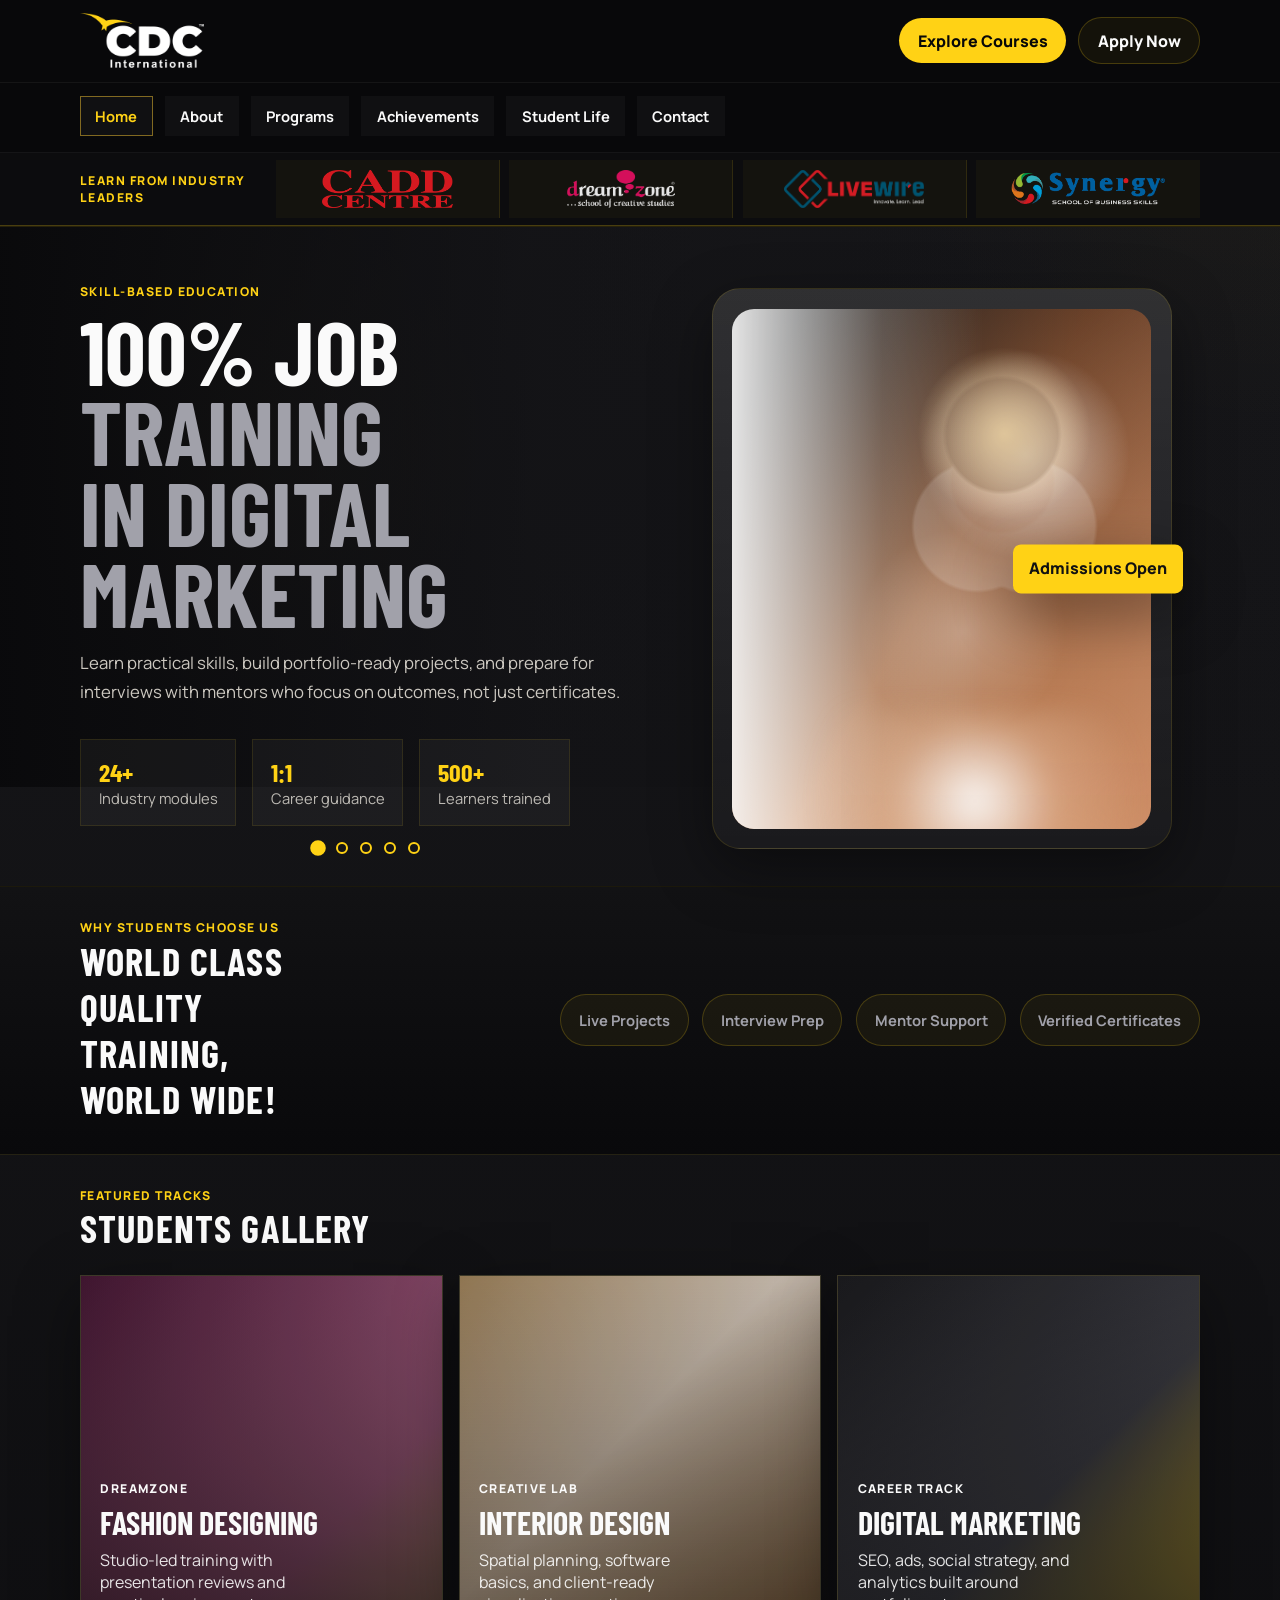
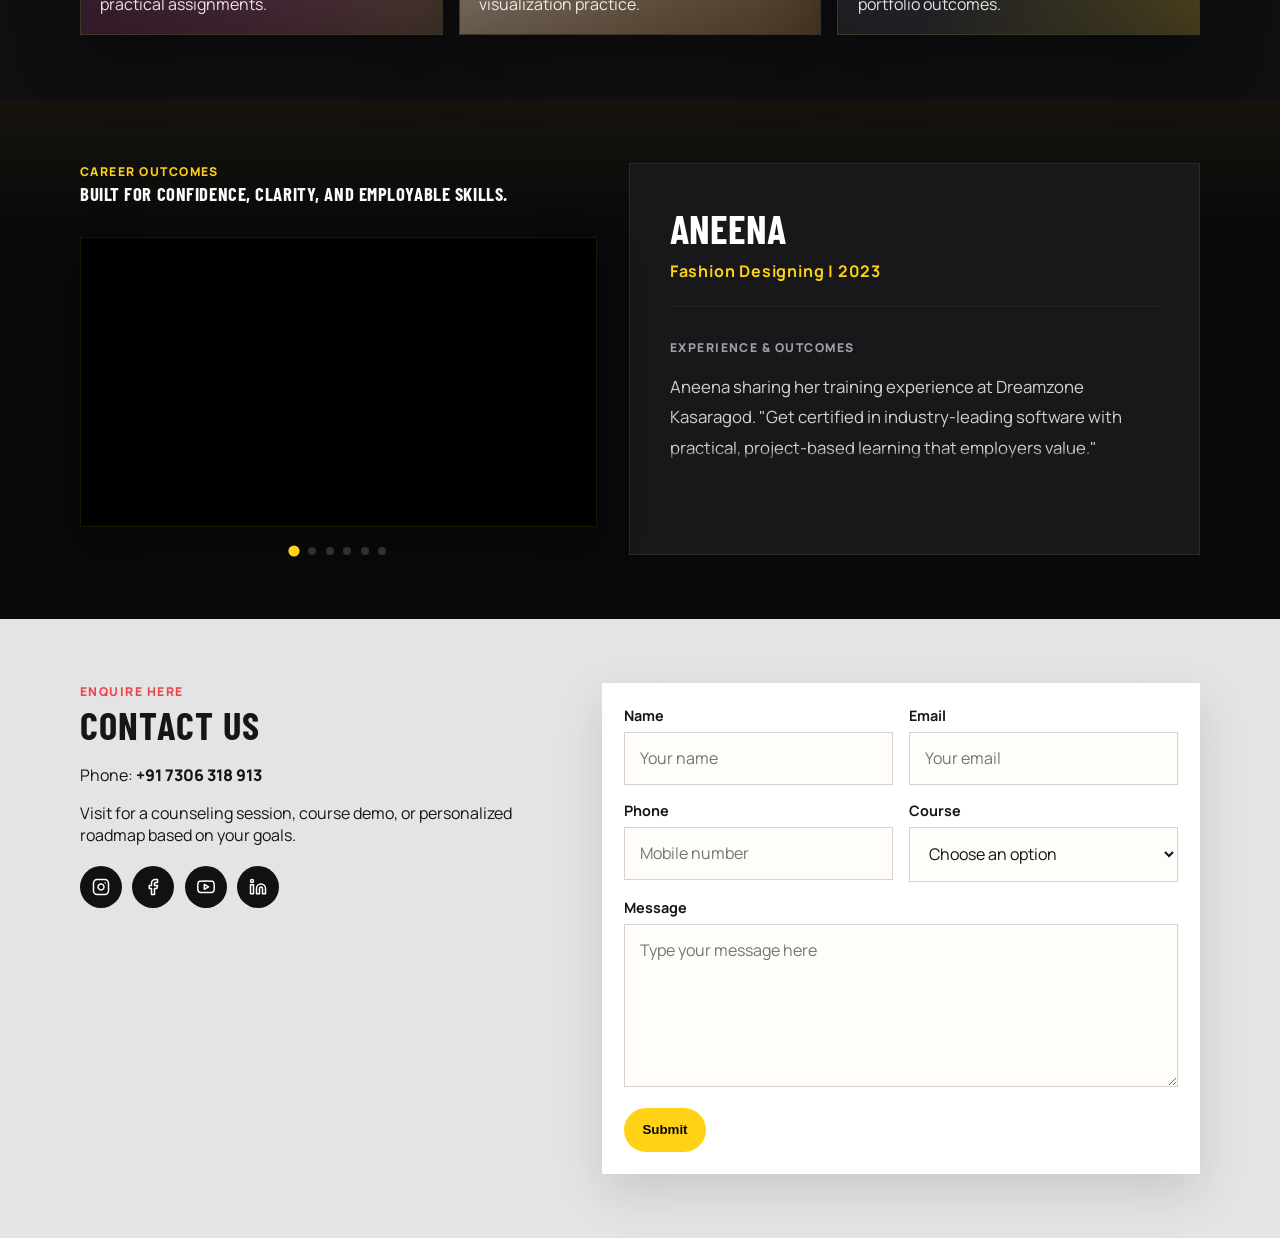
==== index.html @ 2fa08d30 "updated" ====
<!DOCTYPE html>
<html lang="en">
<head>
  <meta charset="UTF-8">
  <meta name="viewport" content="width=device-width, initial-scale=1.0">
  <title>CDC International</title>
  <meta
    name="description"
    content="A static training academy landing page inspired by the provided reference, focused on digital marketing and career-ready programs."
  >
  <link rel="preconnect" href="https://fonts.googleapis.com">
  <link rel="preconnect" href="https://fonts.gstatic.com" crossorigin>
  <link
    href="https://fonts.googleapis.com/css2?family=Archivo:wght@700;800;900&family=Barlow+Condensed:wght@500;700;800&family=Manrope:wght@400;500;700;800&display=swap"
    rel="stylesheet"
  >
  <link rel="stylesheet" href="styles.css">
  <link rel="icon" type="image/svg+xml" href="mainlogo.svg" sizes="any">
  <link rel="icon" type="image/png" href="mainlogo copy.png" sizes="32x32">
</head>
<body>
  <div class="site-shell">
    <header class="topbar">
      <div class="brand-row container">
        <div class="brand-lockup">
          <div class="brand-mark">
            <img src="mainlogo%20copy.png" alt="CDC International logo">
          </div>
        </div>
        <div class="top-actions">
          <a href="#programs">Explore Courses</a>
          <a href="#contact" class="ghost-link">Apply Now</a>
        </div>
      </div>
      <nav class="main-nav">
        <div class="container nav-links">
          <a href="#home" class="active">Home</a>
          <a href="about.html">About</a>
          <a href="#programs">Programs</a>
          <a href="#results">Achievements</a>
          <a href="#gallery">Student Life</a>
          <a href="#contact">Contact</a>
        </div>
      </nav>
      <div class="brand-ribbon">
        <div class="container brand-ribbon-inner" aria-label="Managed brand logos">
          <div class="ribbon-copy">
            <p class="section-tag">Learn from Industry Leaders</p>
          </div>
          <div class="ribbon-logos">
            <a href="https://caddcentre.cdcinternational.in/" class="ribbon-logo-card" target="_blank" rel="noopener noreferrer">
              <img src="cadd-centre-seeklogo.png" alt="CADD Centre logo">
            </a>
            <div class="ribbon-logo-card">
              <img src="Dream-Zone-LOGO-BLACK-PNG.png" alt="DreamZone logo">
            </div>
            <div class="ribbon-logo-card">
              <img src="livewireindia%20copy.png" alt="Livewire logo">
            </div>
            <div class="ribbon-logo-card">
              <img src="synergy-logo.png" alt="Synergy logo">
            </div>
          </div>
        </div>
      </div>
    </header>

    <main>
      <section class="hero" id="home">
        <div class="container hero-grid">
          <div class="hero-copy">
            <div class="hero-carousel">
              <div class="carousel-track">
                <div class="carousel-slide active" data-slide="0">
                  <p class="section-tag">Skill-Based Education</p>
                  <h2>
                    100% Job
                    <span>Training In Digital Marketing</span>
                  </h2>
                  <p class="hero-text">
                    Learn practical skills, build portfolio-ready projects, and prepare for interviews
                    with mentors who focus on outcomes, not just certificates.
                  </p>
                </div>
                <div class="carousel-slide" data-slide="1">
                  <p class="section-tag">Creative Design</p>
                  <h2>
                    Fashion & Interior
                    <span>Design Programs</span>
                  </h2>
                  <p class="hero-text">
                    Master industry-standard tools and techniques with hands-on projects that build your professional portfolio from day one.
                  </p>
                </div>
                <div class="carousel-slide" data-slide="2">
                  <p class="section-tag">Technical Skills</p>
                  <h2>
                    CAD & Animation
                    <span>Professional Training</span>
                  </h2>
                  <p class="hero-text">
                    Get certified in industry-leading software with practical, project-based learning that employers value.
                  </p>
                </div>
                <div class="carousel-slide" data-slide="3">
                  <p class="section-tag">Career Development</p>
                  <h2>
                    Interview Prep &
                    <span>Placement Support</span>
                  </h2>
                  <p class="hero-text">
                    From resume building to mock interviews, we prepare you for every step of your job search journey.
                  </p>
                </div>
                <div class="carousel-slide" data-slide="4">
                  <p class="section-tag">Industry Certification</p>
                  <h2>
                    Globally Recognized
                    <span>Professional Certificates</span>
                  </h2>
                  <p class="hero-text">
                    Earn certifications that matter to employers and advance your career with confidence.
                  </p>
                </div>
              </div>
              <ul class="hero-stats" aria-label="Key highlights">
                <li class="stat-item"><strong class="stat-number">24+</strong><span class="stat-label">Industry modules</span></li>
                <li class="stat-item"><strong class="stat-number">1:1</strong><span class="stat-label">Career guidance</span></li>
                <li class="stat-item"><strong class="stat-number">500+</strong><span class="stat-label">Learners trained</span></li>
              </ul>
              <div class="carousel-controls">
                <button class="carousel-btn prev-btn" aria-label="Previous slide">&#8249;</button>
                <button class="carousel-btn next-btn" aria-label="Next slide">&#8250;</button>
                <div class="carousel-dots"></div>
              </div>
            </div>
          </div>
          <div class="hero-visual" aria-hidden="true">
            <div class="hero-card">
              <div class="portrait-frame">
                <div class="portrait-glow"></div>
              </div>
              <div class="hero-badge">Admissions Open</div>
            </div>
          </div>
        </div>
      </section>

      <section class="trust-band">
        <div class="container trust-inner">
          <div>
            <p class="section-tag">Why students choose us</p>
            <h3>World Class Quality Training, World wide!</h3>
          </div>
          <div class="badge-row">
            <div class="mini-badge">Live Projects</div>
            <div class="mini-badge">Interview Prep</div>
            <div class="mini-badge">Mentor Support</div>
            <div class="mini-badge">Verified Certificates</div>
          </div>
        </div>
      </section>

      <section class="programs container" id="programs">
        <div id="gallery"></div>
        <div class="section-heading">
          <p class="section-tag">Featured tracks</p>
          <h3>Students Gallery</h3>
        </div>
        <div class="card-grid">
          <article class="showcase-card fashion-card">
            <div class="card-copy">
              <p class="card-label">Dreamzone</p>
              <h4>Fashion Designing</h4>
              <p>Studio-led training with presentation reviews and practical assignments.</p>
            </div>
          </article>
          <article class="showcase-card interior-card">
            <div class="card-copy">
              <p class="card-label">Creative Lab</p>
              <h4>Interior Design</h4>
              <p>Spatial planning, software basics, and client-ready visualization practice.</p>
            </div>
          </article>
          <article class="showcase-card marketing-card">
            <div class="card-copy">
              <p class="card-label">Career Track</p>
              <h4>Digital Marketing</h4>
              <p>SEO, ads, social strategy, and analytics built around portfolio outcomes.</p>
            </div>
          </article>
        </div>
      </section>

      <section class="results" id="results">
        <div class="container results-grid">
          <div>
            <p class="section-tag">Career outcomes</p>
            <h3>Built for confidence, clarity, and employable skills.</h3>
            
            <div class="video-carousel-container">
              <div class="video-track">
                <div class="video-slide active" data-v-slide="0">
                  <iframe src="https://www.youtube.com/embed/SAIEzrVRVjY" frameborder="0" allow="accelerometer; autoplay; clipboard-write; encrypted-media; gyroscope; picture-in-picture" allowfullscreen></iframe>
                </div>
                <div class="video-slide" data-v-slide="1">
                  <iframe src="https://www.youtube.com/embed/xAHsvbP6vBg" frameborder="0" allow="accelerometer; autoplay; clipboard-write; encrypted-media; gyroscope; picture-in-picture" allowfullscreen></iframe>
                </div>
                <div class="video-slide" data-v-slide="2">
                  <iframe src="https://www.youtube.com/embed/jCkmyEa96eE" frameborder="0" allow="accelerometer; autoplay; clipboard-write; encrypted-media; gyroscope; picture-in-picture" allowfullscreen></iframe>
                </div>
                <div class="video-slide" data-v-slide="3">
                  <iframe src="https://www.youtube.com/embed/U4UCo4_EvlM" frameborder="0" allow="accelerometer; autoplay; clipboard-write; encrypted-media; gyroscope; picture-in-picture" allowfullscreen></iframe>
                </div>
                <div class="video-slide" data-v-slide="4">
                  <iframe src="https://www.youtube.com/embed/cNev7hQybRs" frameborder="0" allow="accelerometer; autoplay; clipboard-write; encrypted-media; gyroscope; picture-in-picture" allowfullscreen></iframe>
                </div>
                <div class="video-slide" data-v-slide="5">
                  <iframe src="https://www.youtube.com/embed/74pYwYlzS50" frameborder="0" allow="accelerometer; autoplay; clipboard-write; encrypted-media; gyroscope; picture-in-picture" allowfullscreen></iframe>
                </div>
              </div>
              <div class="video-dots">
                <button class="v-dot active" aria-label="Slide 1"></button>
                <button class="v-dot" aria-label="Slide 2"></button>
                <button class="v-dot" aria-label="Slide 3"></button>
                <button class="v-dot" aria-label="Slide 4"></button>
                <button class="v-dot" aria-label="Slide 5"></button>
                <button class="v-dot" aria-label="Slide 6"></button>
              </div>
            </div>
          </div>
          <div class="student-profile-panel" id="profile-panel">
            <div class="profile-header">
              <h4 id="student-name">Aneena</h4>
              <p id="student-meta">Fashion Designing | 2023</p>
            </div>
            <div class="transcription-container">
              <p class="section-tag">Experience & Outcomes</p>
              <div class="transcription-scroll" id="transcription-text">
                Aneena sharing her training experience at Dreamzone Kasaragod. "Get certified in industry-leading software with practical, project-based learning that employers value."
              </div>
            </div>
          </div>
        </div>
      </section>

      <section class="contact-section" id="contact">
        <div class="container contact-grid">
          <div class="contact-copy">
            <p class="section-tag accent">Enquire Here</p>
            <h3>Contact us</h3>
            <p class="phone">Phone: <a href="tel:+917306318913">+91 7306 318 913</a></p>
            <p>
              Visit for a counseling session, course demo, or personalized roadmap based on your
              goals.
            </p>
            <div class="social-row" aria-label="Social links">
              <a href="/" aria-label="Instagram">
                <svg xmlns="http://www.w3.org/2000/svg" width="18" height="18" viewBox="0 0 24 24" fill="none" stroke="currentColor" stroke-width="2" stroke-linecap="round" stroke-linejoin="round"><rect x="2" y="2" width="20" height="20" rx="5" ry="5"></rect><path d="M16 11.37A4 4 0 1 1 12.63 8 4 4 0 0 1 16 11.37z"></path><line x1="17.5" y1="6.5" x2="17.51" y2="6.5"></line></svg>
              </a>
              <a href="/" aria-label="Facebook">
                <svg xmlns="http://www.w3.org/2000/svg" width="18" height="18" viewBox="0 0 24 24" fill="none" stroke="currentColor" stroke-width="2" stroke-linecap="round" stroke-linejoin="round"><path d="M18 2h-3a5 5 0 0 0-5 5v3H7v4h3v8h4v-8h3l1-4h-4V7a1 1 0 0 1 1-1h3z"></path></svg>
              </a>
              <a href="/" aria-label="YouTube">
                <svg xmlns="http://www.w3.org/2000/svg" width="18" height="18" viewBox="0 0 24 24" fill="none" stroke="currentColor" stroke-width="2" stroke-linecap="round" stroke-linejoin="round"><path d="M22.54 6.42a2.78 2.78 0 0 0-1.94-2C18.88 4 12 4 12 4s-6.88 0-8.6.46a2.78 2.78 0 0 0-1.94 2A29 29 0 0 0 1 11.75a29 29 0 0 0 .46 5.33A2.78 2.78 0 0 0 3.4 19c1.72.46 8.6.46 8.6.46s6.88 0 8.6-.46a2.78 2.78 0 0 0 1.94-2 29 29 0 0 0 .46-5.25 29 29 0 0 0-.46-5.33z"></path><polygon points="9.75 15.02 15.5 11.75 9.75 8.48 9.75 15.02"></polygon></svg>
              </a>
              <a href="/" aria-label="LinkedIn">
                <svg xmlns="http://www.w3.org/2000/svg" width="18" height="18" viewBox="0 0 24 24" fill="none" stroke="currentColor" stroke-width="2" stroke-linecap="round" stroke-linejoin="round"><path d="M16 8a6 6 0 0 1 6 6v7h-4v-7a2 2 0 0 0-2-2 2 2 0 0 0-2 2v7h-4v-7a6 6 0 0 1 6-6z"></path><rect x="2" y="9" width="4" height="12"></rect><circle cx="4" cy="4" r="2"></circle></svg>
              </a>
            </div>
          </div>
          <form class="contact-form">
            <div class="field-row">
              <label>
                <span>Name</span>
                <input type="text" name="name" placeholder="Your name">
              </label>
              <label>
                <span>Email</span>
                <input type="email" name="email" placeholder="Your email">
              </label>
            </div>
            <div class="field-row">
              <label>
                <span>Phone</span>
                <input type="tel" name="phone" placeholder="Mobile number">
              </label>
              <label>
                <span>Course</span>
                <select name="course">
                  <option>Choose an option</option>
                  <option>Digital Marketing</option>
                  <option>Fashion Designing</option>
                  <option>Interior Design</option>
                </select>
              </label>
            </div>
            <label>
              <span>Message</span>
              <textarea name="message" rows="6" placeholder="Type your message here"></textarea>
            </label>
            <button type="submit" class="button button-primary submit-button">Submit</button>
          </form>
        </div>
      </section>
    </main>
  </div>
  <script>
    // Hero Carousel Functionality
    (function() {
      const track = document.querySelector('.carousel-track');
      const slides = Array.from(track.querySelectorAll('.carousel-slide'));
      const dotsContainer = document.querySelector('.carousel-dots');
      const prevBtn = document.querySelector('.prev-btn');
      const nextBtn = document.querySelector('.next-btn');
      const portraitFrame = document.querySelector('.portrait-frame');
      let currentIndex = 0;
      let autoPlayInterval;

      // Color schemes for each slide
      const slideThemes = [
        // Digital Marketing - Teal/Gold
        {
          background: 'linear-gradient(120deg, rgba(22, 30, 34, 0.82) 10%, rgba(181, 117, 70, 0.28) 50%, rgba(213, 148, 110, 0.72) 100%), linear-gradient(180deg, #4d2d1e 0%, #c78659 100%)',
          badge: 'Admissions Open',
          stats: [
            { number: '24+', label: 'Industry modules' },
            { number: '1:1', label: 'Career guidance' },
            { number: '500+', label: 'Learners trained' }
          ]
        },
        // Fashion & Design - Pink/Peach
        {
          background: 'radial-gradient(circle at 40% 30%, rgba(215, 122, 166, 0.4), transparent 50%), linear-gradient(135deg, #54193d, #d77aa6 70%, #f4cb8f 100%)',
          badge: 'Creative Arts',
          stats: [
            { number: '15+', label: 'Design modules' },
            { number: '100%', label: 'Creative projects' },
            { number: '200+', label: 'Design portfolios' }
          ]
        },
        // CAD & Animation - Blue
        {
          background: 'radial-gradient(circle at 50% 40%, rgba(100, 149, 237, 0.4), transparent 50%), linear-gradient(135deg, #1e3a5f, #6495ed 50%, #b0c4de 100%)',
          badge: 'Technical Skills',
          stats: [
            { number: '30+', label: 'Software tools' },
            { number: '50+', label: 'Real projects' },
            { number: '350+', label: 'Certified pros' }
          ]
        },
        // Career Development - Gold/Orange
        {
          background: 'radial-gradient(circle at 35% 45%, rgba(255, 210, 21, 0.4), transparent 50%), linear-gradient(135deg, #2d1f0e, #ffd215 60%, #d96d4b 100%)',
          badge: 'Career Support',
          stats: [
            { number: '100%', label: 'Placement focus' },
            { number: '50+', label: 'Partner companies' },
            { number: '450+', label: 'Job placements' }
          ]
        },
        // Certification - Purple/Gold
        {
          background: 'radial-gradient(circle at 45% 35%, rgba(147, 112, 219, 0.4), transparent 50%), linear-gradient(135deg, #1a0f2e, #9370db 50%, #ffd700 100%)',
          badge: 'Get Certified',
          stats: [
            { number: '20+', label: 'Certifications' },
            { number: 'Global', label: 'Recognition' },
            { number: '600+', label: 'Certified grads' }
          ]
        }
      ];

      // Create dots
      slides.forEach((_, index) => {
        const dot = document.createElement('button');
        dot.classList.add('carousel-dot');
        dot.setAttribute('aria-label', `Go to slide ${index + 1}`);
        if (index === 0) dot.classList.add('active');
        dot.addEventListener('click', () => goToSlide(index));
        dotsContainer.appendChild(dot);
      });

      const dots = Array.from(dotsContainer.querySelectorAll('.carousel-dot'));

      function updatePortraitFrame(index) {
        const theme = slideThemes[index];
        portraitFrame.style.background = theme.background;
        document.querySelector('.hero-badge').textContent = theme.badge;
        
        // Update stats
        const statItems = document.querySelectorAll('.stat-item');
        theme.stats.forEach((stat, i) => {
          if (statItems[i]) {
            statItems[i].querySelector('.stat-number').textContent = stat.number;
            statItems[i].querySelector('.stat-label').textContent = stat.label;
          }
        });
      }

      function goToSlide(index) {
        slides[currentIndex].classList.remove('active');
        dots[currentIndex].classList.remove('active');
        
        currentIndex = index;
        
        slides[currentIndex].classList.add('active');
        dots[currentIndex].classList.add('active');
        updatePortraitFrame(currentIndex);
      }

      function nextSlide() {
        const nextIndex = (currentIndex + 1) % slides.length;
        goToSlide(nextIndex);
      }

      function prevSlide() {
        const prevIndex = (currentIndex - 1 + slides.length) % slides.length;
        goToSlide(prevIndex);
      }

      // Event listeners
      nextBtn.addEventListener('click', () => {
        nextSlide();
        resetAutoPlay();
      });

      prevBtn.addEventListener('click', () => {
        prevSlide();
        resetAutoPlay();
      });

      // Auto-play
      function startAutoPlay() {
        autoPlayInterval = setInterval(nextSlide, 5000);
      }

      function resetAutoPlay() {
        clearInterval(autoPlayInterval);
        startAutoPlay();
      }

      // Start auto-play
      startAutoPlay();

      // Pause on hover
      const carousel = document.querySelector('.hero-carousel');
      carousel.addEventListener('mouseenter', () => {
        clearInterval(autoPlayInterval);
      });

      carousel.addEventListener('mouseleave', () => {
        startAutoPlay();
      });
    })();

    // Video Carousel Functionality
    (function() {
      const container = document.querySelector('.video-carousel-container');
      const slides = Array.from(container.querySelectorAll('.video-slide'));
      const dots = Array.from(container.querySelectorAll('.v-dot'));
      const studentNameEl = document.getElementById('student-name');
      const studentMetaEl = document.getElementById('student-meta');
      const transcriptionEl = document.getElementById('transcription-text');
      const profilePanel = document.getElementById('profile-panel');
      
      let currentIndex = 0;

      const videoData = [
        {
          name: "Rukmini",
          meta: "Fashion Designing | Class of 2012",
          text: "Rukmini shares her journey at Dreamzone Kasaragod. Coming from a creative background, she found the structured mentorship and industry-relevant curriculum helped her turn passion into a career. She highlights the importance of hands-on projects in building a professional portfolio."
        },
        {
          name: "Aneena",
          meta: "Fashion Designing | Class of 2023",
          text: "In this session, Aneena dives deeper into the specific tools and techniques she mastered. She discusses how the supportive environment at Dreamzone allowed her to experiment and refine her unique design style, eventually leading to a successful entrepreneurial debut."
        },
        {
          name: "Ahammed Afeef Kamal",
          meta: "Civil Engineering | Class of 2022",
          text: "Afeef discusses his experience mastering advanced CAD tools. He explains how the practical training at CADD Centre gave him a competitive edge in the job market. His focus was on BIM and structural modeling, which prepared him for international project standards."
        },
        {
          name: "Mohammed Shafeeq",
          meta: "Interior Design | Class of 2023",
          text: "Shafeeq reflects on transition from theory to practice. He emphasizes how CADD Centre's Interior Design program bridged the gap between academic learning and industry requirements. He is now successfully working on high-end residential projects."
        },
        {
          name: "Fathimath Liyana",
          meta: "Mechanical Engineering | Class of 2023",
          text: "A comprehensive testimonial regarding the Mechanical CAD certification. Harish shares how the faculty's deep industry knowledge and the academy's focus on placement support were instrumental in his transition into a Tier-1 automotive manufacturing firm."
        },
        {
          name: "Mr. Mayoof",
          meta: "Architectural CAD | Class of 2022",
          text: "Mayoof highlights the impact of professional CAD training on his career as an architect. He discusses the efficiency gains he achieved by mastering advanced tools and the value of having an industry-recognized certification from a globally trusted network."
        }
      ];

      function goToSlide(index) {
        // Stop current video
        const currentIframe = slides[currentIndex].querySelector('iframe');
        const currentSrc = currentIframe.src;
        currentIframe.src = currentSrc;

        slides[currentIndex].classList.remove('active');
        dots[currentIndex].classList.remove('active');
        
        currentIndex = index;
        
        slides[currentIndex].classList.add('active');
        dots[currentIndex].classList.add('active');

        // Update Profile Data with a subtle fade animation
        profilePanel.style.opacity = '0';
        setTimeout(() => {
          studentNameEl.textContent = videoData[currentIndex].name;
          studentMetaEl.textContent = videoData[currentIndex].meta;
          transcriptionEl.textContent = videoData[currentIndex].text;
          profilePanel.style.opacity = '1';
          transcriptionEl.scrollTop = 0; // Reset scroll position
        }, 300);
      }

      dots.forEach((dot, index) => {
        dot.addEventListener('click', () => {
          goToSlide(index);
        });
      });
    })();
  </script>
</body>
</html>
---- styles.css ----
:root {
  --bg: #121214;
  --bg-deep: #09090b;
  --panel: #18181b;
  --panel-soft: #27272a;
  --text: #fafafa;
  --muted: #a1a1aa;
  --accent: #ffd215;
  --accent-deep: #d8ab00;
  --danger: #ef4444;
  --light-bg: #e4e4e7;
  --shadow: 0 20px 60px rgba(0, 0, 0, 0.4);
}

* {
  box-sizing: border-box;
}

html {
  scroll-behavior: smooth;
}

body {
  margin: 0;
  font-family: "Manrope", sans-serif;
  color: var(--text);
  background:
    radial-gradient(circle at top right, rgba(255, 210, 21, 0.04), transparent 14%),
    linear-gradient(180deg, #18181b 0%, #09090b 100%);
}

a {
  color: inherit;
  text-decoration: none;
}

img {
  max-width: 100%;
  display: block;
}

.container {
  width: min(1120px, calc(100% - 2rem));
  margin: 0 auto;
}

.site-shell {
  overflow-x: hidden;
}

.topbar {
  position: sticky;
  top: 0;
  z-index: 10;
  backdrop-filter: blur(18px);
  background: rgba(9, 9, 11, 0.98);
  border-bottom: 1px solid rgba(255, 210, 21, 0.12);
}

.brand-row {
  display: flex;
  align-items: center;
  justify-content: space-between;
  gap: 1.25rem;
  padding: 0.55rem 0;
}

.brand-lockup {
  display: flex;
  align-items: center;
  min-height: 64px;
}

.brand-mark {
  flex: 0 0 auto;
  width: 124px;
  min-height: 64px;
  display: grid;
  place-items: center;
  padding: 0;
  border: 0;
  background: transparent;
}

.brand-mark img {
  width: 124px;
  height: auto;
}

.eyebrow,
.section-tag,
.card-label {
  margin: 0;
  text-transform: uppercase;
  letter-spacing: 0.12em;
  font-size: 0.76rem;
  font-weight: 800;
}

.eyebrow,
.section-tag {
  color: var(--accent);
}

.section-heading h3,
.trust-inner h3,
.results h3,
.contact-copy h3 {
  margin: 0.1rem 0 0;
  font-family: "Barlow Condensed", sans-serif;
  text-transform: uppercase;
  letter-spacing: 0.03em;
}

.top-actions {
  display: flex;
  gap: 0.75rem;
  align-items: center;
  flex: 0 0 auto;
}

.top-actions a,
.button {
  border-radius: 999px;
  min-height: 44px;
  padding: 0.72rem 1.15rem;
  display: inline-flex;
  align-items: center;
  justify-content: center;
  font-weight: 800;
  transition: transform 180ms ease, background 180ms ease, color 180ms ease;
}

.top-actions a:hover,
.button:hover {
  transform: translateY(-2px);
}

.top-actions a:first-child,
.button-primary {
  background: var(--accent);
  color: #080808;
}

.ghost-link,
.button-secondary {
  border: 1px solid rgba(255, 210, 21, 0.22);
  background: rgba(255, 210, 21, 0.05);
  color: var(--text);
}

.main-nav {
  border-top: 1px solid rgba(255, 255, 255, 0.05);
}

.nav-links {
  display: flex;
  flex-wrap: wrap;
  gap: 0.75rem;
  padding: 0.85rem 0 1rem;
}

.nav-links a {
  padding: 0.55rem 0.9rem;
  font-size: 0.92rem;
  font-weight: 700;
  background: rgba(255, 255, 255, 0.03);
  border: 1px solid transparent;
}

.nav-links a.active,
.nav-links a:hover {
  border-color: rgba(242, 194, 48, 0.5);
  color: var(--accent);
}

.brand-ribbon {
  background: #0c0c0e;
  border-top: 1px solid rgba(255, 255, 255, 0.04);
  border-bottom: 1px solid rgba(255, 210, 21, 0.25);
}

.brand-ribbon-inner {
  display: grid;
  grid-template-columns: 180px 1fr;
  gap: 1rem;
  align-items: center;
  padding: 0.45rem 0;
}

.ribbon-copy .section-tag {
  color: var(--accent);
}

.ribbon-logos {
  display: grid;
  grid-template-columns: repeat(4, minmax(0, 1fr));
  gap: 0.6rem;
}

.ribbon-logo-card {
  min-height: 58px;
  padding: 0.45rem 0.8rem;
  display: grid;
  place-items: center;
  background: rgba(255, 210, 21, 0.03);
  border-right: 1px solid rgba(255, 210, 21, 0.12);
  cursor: pointer;
  transition: all 0.3s ease;
  position: relative;
  overflow: hidden;
}

.ribbon-logo-card::before {
  content: '';
  position: absolute;
  inset: 0;
  background: linear-gradient(135deg, rgba(255, 210, 21, 0.1), rgba(255, 210, 21, 0.05));
  opacity: 0;
  transition: opacity 0.3s ease;
}

.ribbon-logo-card:hover {
  background: rgba(255, 210, 21, 0.08);
  transform: translateY(-3px);
  box-shadow: 0 8px 20px rgba(255, 210, 21, 0.15);
  border-color: rgba(255, 210, 21, 0.3);
}

.ribbon-logo-card:hover::before {
  opacity: 1;
}

.ribbon-logo-card img {
  width: 100%;
  max-width: 170px;
  max-height: 38px;
  object-fit: contain;
  transition: transform 0.3s ease, filter 0.3s ease;
  filter: brightness(0.9);
  position: relative;
  z-index: 1;
}

.ribbon-logo-card:hover img {
  transform: scale(1.08);
  filter: brightness(1.1);
}

.ribbon-logo-card:last-child {
  border-right: 0;
}

.hero {
  padding: 3.5rem 0 2rem;
  position: relative;
}

.hero::before {
  content: "";
  position: absolute;
  inset: 0 0 auto;
  height: 560px;
  background:
    linear-gradient(90deg, rgba(9, 9, 11, 0.95) 0%, rgba(18, 18, 21, 0.62) 42%, rgba(18, 18, 21, 0.08) 100%),
    radial-gradient(circle at 18% 40%, rgba(255, 210, 21, 0.05), transparent 24%);
  pointer-events: none;
}

.hero-grid {
  position: relative;
  z-index: 1;
  display: grid;
  grid-template-columns: 1.05fr 0.95fr;
  align-items: center;
  gap: 2rem;
}

.hero-copy h2 {
  margin: 0.6rem 0 1rem;
  font-family: "Barlow Condensed", sans-serif;
  font-size: clamp(3.2rem, 7vw, 5.7rem);
  line-height: 0.9;
  text-transform: uppercase;
  max-width: 9ch;
}

/* Hero Carousel Styles */
.hero-carousel {
  position: relative;
  overflow: visible;
}

.carousel-track {
  position: relative;
  min-height: 320px;
  margin-bottom: 0.5rem;
}

.carousel-slide {
  position: absolute;
  top: 0;
  left: 0;
  width: 100%;
  opacity: 0;
  transform: translateX(50px);
  transition: opacity 0.6s ease, transform 0.6s ease;
  pointer-events: none;
  padding-bottom: 0.5rem;
}

.carousel-slide.active {
  opacity: 1;
  transform: translateX(0);
  pointer-events: auto;
  position: relative;
}

.hero-stats {
  list-style: none;
  padding: 0;
  margin: 0 0 1rem 0;
  display: flex;
  flex-wrap: wrap;
  gap: 1rem;
}

.hero-stats li {
  min-width: 150px;
  padding: 1rem 1.1rem;
  background: rgba(255, 255, 255, 0.04);
  border: 1px solid rgba(255, 210, 21, 0.1);
}

.hero-stats strong {
  display: block;
  font-size: 1.6rem;
  color: var(--accent);
  font-family: "Barlow Condensed", sans-serif;
}

.hero-stats span {
  color: rgba(246, 241, 232, 0.74);
  font-size: 0.92rem;
}

.carousel-controls {
  display: flex;
  align-items: center;
  gap: 1rem;
  justify-content: center;
}

.carousel-btn {
  display: none;
}

.carousel-dots {
  display: flex;
  gap: 0.75rem;
  justify-content: center;
  align-items: center;
}

.carousel-dot {
  width: 12px;
  height: 12px;
  border-radius: 50%;
  border: 2px solid var(--accent);
  background: transparent;
  cursor: pointer;
  transition: all 0.3s ease;
  padding: 0;
}

.carousel-dot.active {
  background: var(--accent);
  transform: scale(1.3);
}

.carousel-dot:hover {
  background: rgba(255, 210, 21, 0.5);
}

.hero-copy h2 span {
  display: block;
  color: var(--muted);
}

.hero-text {
  max-width: 44rem;
  color: rgba(246, 241, 232, 0.82);
  font-size: 1.05rem;
  line-height: 1.7;
}

.hero-cta {
  display: flex;
  flex-wrap: wrap;
  gap: 1rem;
  margin: 1.8rem 0;
}

.hero-visual {
  display: flex;
  justify-content: center;
}

.hero-card {
  position: relative;
  width: min(100%, 460px);
  border-radius: 28px;
  padding: 1.2rem;
  background:
    linear-gradient(180deg, rgba(255, 255, 255, 0.12), rgba(255, 255, 255, 0.03)),
    rgba(18, 18, 21, 0.62);
  border: 1px solid rgba(255, 210, 21, 0.12);
  box-shadow: var(--shadow);
}

.portrait-frame {
  min-height: 520px;
  border-radius: 22px;
  overflow: hidden;
  background:
    radial-gradient(circle at 65% 24%, rgba(255, 230, 180, 0.95), transparent 18%),
    radial-gradient(circle at 70% 28%, rgba(255, 255, 255, 0.65), transparent 22%),
    linear-gradient(120deg, rgba(22, 30, 34, 0.82) 10%, rgba(181, 117, 70, 0.28) 50%, rgba(213, 148, 110, 0.72) 100%),
    linear-gradient(180deg, #4d2d1e 0%, #c78659 100%);
  position: relative;
}

.portrait-frame::before {
  content: "";
  position: absolute;
  inset: 0;
  background:
    linear-gradient(90deg, rgba(255, 255, 255, 0.88) 0%, rgba(255, 255, 255, 0.2) 36%, transparent 60%),
    radial-gradient(circle at 55% 62%, rgba(255, 255, 255, 0.3), transparent 26%);
}

.portrait-frame::after {
  content: "";
  position: absolute;
  inset: auto 0 0 auto;
  width: 74%;
  height: 88%;
  background:
    radial-gradient(circle at 52% 14%, #4a2d23 0 13%, transparent 14%),
    radial-gradient(circle at 52% 24%, #efdfd6 0 13%, transparent 14%),
    radial-gradient(circle at 44% 34%, #ffffff 0 18%, transparent 19%),
    radial-gradient(circle at 61% 34%, #ffffff 0 18%, transparent 19%),
    linear-gradient(180deg, rgba(255, 255, 255, 0) 0%, rgba(57, 36, 28, 0.08) 100%);
  opacity: 0.16;
}

.portrait-glow {
  position: absolute;
  inset: auto -8% -12% 8%;
  height: 180px;
  background: radial-gradient(circle, rgba(255, 255, 255, 0.95), rgba(244, 211, 184, 0.3), transparent 72%);
  filter: blur(12px);
}

.hero-badge {
  position: absolute;
  right: -0.8rem;
  top: 50%;
  transform: translateY(-50%);
  padding: 0.85rem 1rem;
  background: var(--accent);
  color: #111;
  font-weight: 800;
  border-radius: 0.5rem;
  box-shadow: var(--shadow);
}

.about-page {
  background: #000000;
}

.about-hero {
  position: relative;
  min-height: 720px;
  min-height: 80vh;
  display: flex;
  align-items: center;
  overflow: hidden;
  background: #000000;
}

.about-hero-content {
  position: relative;
  z-index: 2;
}

.about-hero-copy {
  max-width: 55%;
  padding: 4rem 0;
}

.about-bird {
  width: 200px;
  height: auto;
  margin-bottom: 3rem;
  filter: drop-shadow(0 6px 14px rgba(255, 210, 21, 0.18));
}

.about-hero-copy blockquote {
  margin: 0;
  font-family: "Archivo", sans-serif;
  font-size: clamp(3.2rem, 5vw, 5rem);
  font-weight: 800;
  line-height: 1.1;
  letter-spacing: -0.02em;
  color: #ffffff;
}

.about-hero-visual {
  position: absolute;
  top: 0;
  right: 0;
  bottom: 0;
  width: 55%;
  z-index: 1;
}

.about-portrait {
  position: absolute;
  right: -18%;
  bottom: 0;
  height: 120%;
  width: auto;
  max-width: none !important;
  object-fit: contain;
}

.director-note {
  padding: 1rem 0 3.5rem;
}

.director-note-inner {
  display: flex;
  justify-content: center;
}

.note-copy {
  max-width: 760px;
  color: rgba(246, 243, 232, 0.76);
  font-size: 0.96rem;
  line-height: 1.85;
}

.note-copy p {
  margin: 0 0 1.2rem;
}

.note-signoff {
  margin-top: 2rem;
  color: #ffffff;
}

.note-signoff span {
  color: rgba(246, 243, 232, 0.72);
}

.testimonial-strip {
  padding: 1.5rem 0 3.5rem;
  background: #f3f1ee;
  color: #131313;
}

.testimonial-heading {
  margin-bottom: 1rem;
}

.testimonial-cards {
  display: grid;
  grid-template-columns: repeat(4, minmax(0, 1fr));
  gap: 1rem;
}

.testimonial-card {
  min-height: 150px;
  padding: 1rem;
  background:
    linear-gradient(180deg, rgba(24, 24, 27, 0.04), rgba(24, 24, 27, 0.01)),
    #ffffff;
  border: 1px solid rgba(24, 24, 27, 0.08);
  display: flex;
  flex-direction: column;
  justify-content: flex-end;
  box-shadow: 0 18px 32px rgba(9, 9, 11, 0.08);
}

.testimonial-brand {
  margin-bottom: 0.6rem;
  color: #c0392b;
  font-size: 0.72rem;
  font-weight: 800;
  letter-spacing: 0.14em;
  text-transform: uppercase;
}

.testimonial-card h3 {
  margin: 0;
  font-family: "Barlow Condensed", sans-serif;
  font-size: 1.55rem;
  line-height: 1;
  text-transform: uppercase;
  color: #18181b;
}

.trust-band {
  padding: 2rem 0;
  background:
    linear-gradient(180deg, #121214 0%, #09090b 100%);
  border-top: 1px solid rgba(255, 210, 21, 0.08);
  border-bottom: 1px solid rgba(255, 210, 21, 0.08);
}

.trust-inner {
  display: flex;
  justify-content: space-between;
  gap: 1.5rem;
  align-items: center;
}

.trust-inner h3 {
  font-size: clamp(2rem, 3vw, 3rem);
  max-width: 14ch;
}

.badge-row {
  display: flex;
  flex-wrap: wrap;
  gap: 0.85rem;
  justify-content: flex-end;
}

.mini-badge {
  padding: 0.95rem 1.1rem;
  border-radius: 999px;
  border: 1px solid rgba(255, 210, 21, 0.2);
  color: var(--muted);
  background: rgba(255, 210, 21, 0.05);
  font-size: 0.92rem;
  font-weight: 700;
}

.logo-strip {
  padding: 1.8rem 0 2.5rem;
  text-align: center;
}

.strip-title {
  color: rgba(246, 241, 232, 0.74);
  margin: 0.6rem auto 1.4rem;
  max-width: 48rem;
}

.logo-grid {
  display: grid;
  grid-template-columns: repeat(5, minmax(0, 1fr));
  gap: 0.9rem;
}

.managed-brands {
  grid-template-columns: repeat(4, minmax(0, 1fr));
}

.logo-card {
  min-height: 110px;
  padding: 1.25rem;
  display: grid;
  place-items: center;
  background: #f5f0e9;
  box-shadow: var(--shadow);
}

.logo-card img {
  width: 100%;
  max-width: 180px;
  max-height: 58px;
  object-fit: contain;
}

.programs {
  padding: 2rem 0 4rem;
}

.section-heading {
  margin-bottom: 1.5rem;
}

.section-heading h3 {
  font-size: clamp(2rem, 3vw, 3rem);
}

.card-grid {
  display: grid;
  grid-template-columns: repeat(3, minmax(0, 1fr));
  gap: 1rem;
}

.showcase-card {
  min-height: 360px;
  position: relative;
  overflow: hidden;
  border: 1px solid rgba(255, 210, 21, 0.1);
  background: var(--panel-soft);
  box-shadow: var(--shadow);
}

.showcase-card::before {
  content: "";
  position: absolute;
  inset: 0;
  opacity: 0.92;
}

.fashion-card::before {
  background:
    linear-gradient(180deg, rgba(18, 8, 14, 0.28), rgba(18, 8, 14, 0.8)),
    linear-gradient(135deg, #54193d, #d77aa6 70%, #f4cb8f 100%);
}

.interior-card::before {
  background:
    linear-gradient(180deg, rgba(42, 27, 10, 0.18), rgba(42, 27, 10, 0.65)),
    linear-gradient(135deg, #b19266, #f0e4d7 45%, #82684d 100%);
}

.marketing-card::before {
  background:
    linear-gradient(180deg, rgba(24, 24, 27, 0.22), rgba(24, 24, 27, 0.82)),
    linear-gradient(135deg, #18181b, #3f3f46 60%, var(--accent) 100%);
}

.card-copy {
  position: absolute;
  inset: auto 1.2rem 1.2rem 1.2rem;
  z-index: 1;
}

.card-copy h4 {
  margin: 0.35rem 0 0.5rem;
  font-family: "Barlow Condensed", sans-serif;
  text-transform: uppercase;
  font-size: 2rem;
}

.card-copy p:last-child {
  margin: 0;
  color: rgba(255, 255, 255, 0.88);
  max-width: 22ch;
}

.results {
  padding: 4rem 0;
  background:
    linear-gradient(180deg, rgba(255, 210, 21, 0.05), transparent 26%),
    #09090b;
}

.results-grid {
  display: grid;
  grid-template-columns: 0.95fr 1.05fr;
  gap: 2rem;
}

.student-profile-panel {
  background: var(--panel);
  border: 1px solid rgba(255, 210, 21, 0.1);
  padding: 2.5rem;
  height: 100%;
  display: flex;
  flex-direction: column;
  transition: all 0.4s ease;
}

.profile-header {
  margin-bottom: 2rem;
  border-bottom: 1px solid rgba(255, 255, 255, 0.05);
  padding-bottom: 1.5rem;
}

.profile-header h4 {
  font-family: "Barlow Condensed", sans-serif;
  font-size: 2.5rem;
  text-transform: uppercase;
  margin: 0 0 0.5rem;
  color: #fff;
}

.profile-header p {
  color: var(--accent);
  font-weight: 700;
  margin: 0;
  letter-spacing: 0.05em;
}

.transcription-container .section-tag {
  color: var(--muted);
  margin-bottom: 1rem;
}

.transcription-scroll {
  max-height: 240px;
  overflow-y: auto;
  color: rgba(255, 255, 255, 0.8);
  line-height: 1.8;
  font-size: 1.05rem;
  mask-image: linear-gradient(to bottom, black 85%, transparent 100%);
  padding-right: 1.5rem;
}

.transcription-scroll::-webkit-scrollbar {
  width: 4px;
}

.transcription-scroll::-webkit-scrollbar-track {
  background: rgba(255, 255, 255, 0.02);
}

.transcription-scroll::-webkit-scrollbar-thumb {
  background: var(--accent);
}

.result-panel p {
  margin: 0;
  color: rgba(246, 241, 232, 0.76);
  line-height: 1.65;
}

/* Video Carousel */
.video-carousel-container {
  margin-top: 2rem;
  position: relative;
}

.video-track {
  position: relative;
  aspect-ratio: 16 / 9;
  background: #000;
  border: 1px solid rgba(255, 210, 21, 0.1);
  box-shadow: 0 20px 40px rgba(0,0,0,0.4);
  overflow: hidden;
}

.video-slide {
  position: absolute;
  inset: 0;
  opacity: 0;
  visibility: hidden;
  transition: opacity 0.5s ease, visibility 0.5s ease;
}

.video-slide.active {
  opacity: 1;
  visibility: visible;
  z-index: 1;
}

.video-slide iframe {
  width: 100%;
  height: 100%;
}

.video-dots {
  display: flex;
  justify-content: center;
  gap: 0.6rem;
  margin-top: 1.25rem;
}

.v-dot {
  width: 8px;
  height: 8px;
  border-radius: 50%;
  background: rgba(255, 255, 255, 0.2);
  border: none;
  padding: 0;
  cursor: pointer;
  transition: all 0.3s ease;
}

.v-dot.active {
  background: var(--accent);
  transform: scale(1.4);
}

@media (max-width: 920px) {
  .video-carousel-container {
    margin-bottom: 2rem;
  }
}

.contact-section {
  background: var(--light-bg);
  color: #161616;
  padding: 4rem 0;
}

.contact-grid {
  display: grid;
  grid-template-columns: 0.9fr 1.1fr;
  gap: 2rem;
  align-items: start;
}

.accent {
  color: var(--danger);
}

.contact-copy h3 {
  font-size: clamp(2rem, 3vw, 3rem);
}

.phone a {
  font-weight: 800;
}

.social-row {
  display: flex;
  gap: 0.65rem;
  margin-top: 1.25rem;
}

.social-row a {
  width: 42px;
  height: 42px;
  display: grid;
  place-items: center;
  border-radius: 999px;
  background: #111;
  color: #fff;
  font-size: 0.85rem;
  font-weight: 800;
}

.contact-form {
  background: #ffffff;
  padding: 1.4rem;
  box-shadow: 0 18px 45px rgba(0, 0, 0, 0.12);
}

.field-row {
  display: grid;
  grid-template-columns: repeat(2, minmax(0, 1fr));
  gap: 1rem;
}

.contact-form label {
  display: block;
  margin-bottom: 1rem;
}

.contact-form span {
  display: block;
  margin-bottom: 0.45rem;
  font-size: 0.9rem;
  font-weight: 700;
}

.contact-form input,
.contact-form select,
.contact-form textarea {
  width: 100%;
  border: 1px solid #d9d2ca;
  padding: 0.9rem 0.95rem;
  font: inherit;
  background: #fffdf9;
  color: #131313;
}

.contact-form input:focus,
.contact-form select:focus,
.contact-form textarea:focus {
  outline: 2px solid rgba(242, 194, 48, 0.35);
  border-color: var(--accent);
}

.submit-button {
  border: 0;
  cursor: pointer;
}

@media (max-width: 920px) {
  .hero-grid,
  .results-grid,
  .contact-grid,
  .card-grid,
  .about-hero-grid,
  .testimonial-cards {
    grid-template-columns: 1fr;
  }

  .trust-inner,
  .brand-row,
  .brand-ribbon-inner {
    flex-direction: column;
    align-items: flex-start;
  }

  .brand-lockup,
  .brand-mark {
    min-height: auto;
  }

  .brand-mark {
    width: 100px;
  }

  .brand-mark img {
    width: 100px;
  }

  .brand-ribbon-inner {
    display: flex;
  }

  .logo-grid {
    grid-template-columns: repeat(2, minmax(0, 1fr));
  }

  .managed-brands {
    grid-template-columns: repeat(2, minmax(0, 1fr));
  }

  .ribbon-logos {
    grid-template-columns: repeat(2, minmax(0, 1fr));
    width: 100%;
  }

  .portrait-frame {
    min-height: 420px;
  }

  .about-hero {
    min-height: auto;
    padding: 0;
  }

  .about-hero-content {
    padding-bottom: 280px;
    padding-top: 4rem;
  }

  .about-hero-copy {
    max-width: 80%;
  }

  .about-hero-visual {
    width: 60%;
    top: auto;
    bottom: 0;
    height: 480px;
  }

  /* Mobile Carousel Improvements */
  .carousel-track {
    min-height: 320px;
  }

  .hero-stats {
    gap: 0.75rem;
  }

  .hero-stats li {
    min-width: 120px;
    padding: 0.85rem 0.9rem;
  }

  .hero-stats strong {
    font-size: 1.4rem;
  }

  /* Tablet Navigation */
  .nav-links {
    gap: 0.5rem;
  }

  .nav-links a {
    padding: 0.5rem 0.75rem;
    font-size: 0.85rem;
  }

  /* Tablet Trust Band */
  .trust-inner h3 {
    font-size: clamp(1.8rem, 4vw, 2.5rem);
  }

  .badge-row {
    justify-content: flex-start;
  }

  /* Tablet Testimonials */
  .testimonial-cards {
    grid-template-columns: repeat(2, minmax(0, 1fr));
  }

  /* Tablet Contact */
  .contact-grid {
    gap: 1.5rem;
  }
}

@media (max-width: 640px) {
  .container {
    width: 100%;
    margin-left: 0;
    margin-right: 0;
    padding-left: 1.5rem !important;
    padding-right: 1.5rem !important;
  }

  /* Mobile Header */
  .brand-row {
    padding: 0.6rem 0;
    gap: 0.75rem;
  }

  .brand-mark {
    width: 110px;
  }

  .brand-mark img {
    width: 110px;
  }

  .top-actions {
    gap: 0.5rem;
    margin-left: auto;
  }

  /* Hide top actions on mobile */
  .top-actions {
    display: none;
  }

  /* Premium Pill Navigation */
  .nav-links {
    flex-wrap: nowrap;
    overflow-x: auto;
    overflow-y: hidden;
    gap: 0.6rem;
    padding: 0.8rem 0 1rem;
    justify-content: flex-start;
    -webkit-overflow-scrolling: touch;
    scrollbar-width: none;
    margin: 0;
    padding-left: 0;
    padding-right: 0;
  }

  .nav-links::-webkit-scrollbar {
    display: none;
  }

  .nav-links a {
    padding: 0.5rem 1rem;
    font-size: 0.85rem;
    flex: 0 0 auto;
    white-space: nowrap;
    background: rgba(255, 255, 255, 0.05);
    border-radius: 999px;
    border: 1px solid rgba(255, 255, 255, 0.08);
    transition: all 0.2s ease;
  }

  .nav-links a.active, 
  .nav-links a:hover {
    background: var(--accent);
    color: #080808;
    border-color: var(--accent);
  }

  /* Mobile Brand Ribbon */
  .brand-ribbon {
    padding: 0.6rem 0;
  }

  .ribbon-copy {
    margin-bottom: 0.5rem;
  }

  .ribbon-logos {
    grid-template-columns: repeat(2, minmax(0, 1fr));
    gap: 0.5rem;
  }

  .ribbon-logo-card {
    min-height: 50px;
    padding: 0.4rem 0.6rem;
    border-radius: 8px;
    background: rgba(255, 255, 255, 0.02);
  }

  .ribbon-logo-card img {
    max-height: 32px;
  }

  /* Mobile Hero */
  .hero {
    padding-top: 2.5rem;
    padding-bottom: 2rem;
  }

  .hero-grid {
    gap: 1.5rem;
  }

  .hero-copy h2 {
    max-width: 100%;
    font-size: clamp(2.2rem, 9vw, 2.8rem);
    margin: 0.5rem 0 0.85rem;
    line-height: 1.05;
  }

  .hero-text {
    font-size: 1rem;
    line-height: 1.6;
    margin-bottom: 1.5rem;
    color: rgba(246, 241, 232, 0.88);
  }

  .section-tag {
    font-size: 0.75rem;
    letter-spacing: 0.1em;
  }

  /* Mobile Carousel */
  .hero-carousel {
    min-height: auto;
  }

  .carousel-track {
    min-height: 300px;
    margin-bottom: 0.85rem;
  }

  .carousel-slide {
    padding-bottom: 1.25rem;
  }

  .hero-stats {
    gap: 0.75rem;
    margin: 0 0 1.25rem 0;
  }

  .hero-stats li {
    min-width: 100%;
    padding: 1.1rem;
    flex: 1 1 calc(50% - 0.75rem);
    border-radius: 12px;
    background: rgba(255, 255, 255, 0.04);
    border-color: rgba(255, 210, 21, 0.15);
  }

  .hero-stats strong {
    font-size: 1.4rem;
    margin-bottom: 0.2rem;
  }

  .hero-stats span {
    font-size: 0.85rem;
  }

  .carousel-dots {
    gap: 0.6rem;
  }

  .carousel-dot {
    width: 10px;
    height: 10px;
  }

  /* Mobile Hero Visual */
  .hero-visual {
    order: -1;
  }

  .hero-card {
    width: 100%;
    max-width: 340px;
    padding: 0.85rem;
    border-radius: 20px;
  }

  .portrait-frame {
    min-height: 320px;
    border-radius: 16px;
  }

  .hero-badge {
    right: 1.25rem;
    top: auto;
    bottom: 1.25rem;
    transform: none;
    padding: 0.65rem 0.95rem;
    font-size: 0.9rem;
    border-radius: 8px;
  }

  /* Mobile Trust Band */
  .trust-band {
    padding: 2.5rem 0;
  }

  .trust-inner h3 {
    font-size: clamp(1.8rem, 7vw, 2.4rem);
    margin-bottom: 1.25rem;
    line-height: 1.1;
  }

  .badge-row {
    gap: 0.6rem;
    flex-wrap: nowrap;
    overflow-x: auto;
    padding-bottom: 0.5rem;
    -webkit-overflow-scrolling: touch;
    scrollbar-width: none;
    margin: 0;
    padding-left: 0;
    padding-right: 0;
  }

  .badge-row::-webkit-scrollbar {
    display: none;
  }

  .mini-badge {
    padding: 0.65rem 0.9rem;
    font-size: 0.85rem;
    flex: 0 0 auto;
    white-space: nowrap;
    border-radius: 999px;
  }

  /* Mobile Programs */
  .programs {
    padding: 3rem 0;
  }

  .section-heading h3 {
    font-size: clamp(2rem, 7vw, 2.6rem);
  }

  .card-grid {
    gap: 1.25rem;
  }

  .showcase-card {
    min-height: 300px;
    border-radius: 16px;
  }

  .card-copy h4 {
    font-size: 1.8rem;
  }

  /* Mobile Results */
  .results {
    padding: 4rem 0;
  }

  .results h3 {
    font-size: clamp(1.8rem, 7vw, 2.4rem);
    margin-bottom: 1.5rem;
    line-height: 1.1;
  }

  .result-panels {
    gap: 1rem;
  }

  .result-panel {
    padding: 1.25rem;
    border-radius: 12px;
  }

  .result-panel strong {
    font-size: 1.05rem;
  }

  .result-panel p {
    font-size: 0.95rem;
  }

  /* Mobile Contact */
  .contact-section {
    padding: 4rem 0;
  }

  .contact-copy h3 {
    font-size: clamp(2.2rem, 8vw, 2.8rem);
  }

  .contact-copy p {
    font-size: 0.95rem;
    line-height: 1.6;
  }

  .phone {
    font-size: 1rem;
  }

  .social-row {
    gap: 0.6rem;
    margin-top: 1.5rem;
  }

  .social-row a {
    width: 44px;
    height: 44px;
    font-size: 0.85rem;
  }

  .contact-form {
    padding: 1.5rem;
    border-radius: 16px;
    box-shadow: 0 20px 45px rgba(0, 0, 0, 0.08);
  }

  .contact-form label {
    margin-bottom: 1.25rem;
  }

  .contact-form span {
    font-size: 0.9rem;
    color: #444;
  }

  .contact-form input,
  .contact-form select,
  .contact-form textarea {
    padding: 0.9rem;
    font-size: 0.95rem;
    border-radius: 8px;
    border: 1px solid #e0d8cd;
    background: #fdfaf5;
    transition: all 0.2s ease;
  }
  
  .contact-form input:focus,
  .contact-form select:focus,
  .contact-form textarea:focus {
    outline: none;
    box-shadow: 0 0 0 3px rgba(255, 210, 21, 0.2);
    border-color: var(--accent);
  }

  .submit-button {
    width: 100%;
    padding: 1rem;
    border-radius: 8px;
    font-size: 1.05rem;
    margin-top: 0.5rem;
  }

  .about-hero {
    padding: 0;
  }

  .about-hero-content {
    padding-bottom: 300px;
    padding-top: 2.5rem;
  }

  .about-hero-copy {
    max-width: 100%;
  }

  .about-hero-copy blockquote {
    font-size: clamp(2.2rem, 8vw, 3rem);
  }

  .about-hero-visual {
    width: 100%;
    top: auto;
    bottom: 0;
    height: 420px;
  }

  .director-note {
    padding: 1rem 0 2.5rem;
  }

  .note-copy {
    font-size: 0.95rem;
    line-height: 1.75;
  }

  .testimonial-strip {
    padding: 2.5rem 0 3rem;
  }

  .testimonial-cards {
    grid-template-columns: 1fr;
    gap: 1rem;
  }

  .testimonial-card {
    min-height: 120px;
    padding: 1.25rem;
    border-radius: 12px;
  }

  .testimonial-card h3 {
    font-size: 1.4rem;
  }

  .field-row {
    grid-template-columns: 1fr;
    gap: 0;
  }

  .logo-grid {
    grid-template-columns: repeat(2, minmax(0, 1fr));
  }

  .managed-brands {
    grid-template-columns: repeat(2, minmax(0, 1fr));
  }

  .ribbon-logos {
    grid-template-columns: repeat(2, minmax(0, 1fr));
  }
}

@media (max-width: 480px) {
  .hero {
    padding-top: 2rem;
  }

  .hero-copy h2 {
    font-size: clamp(2rem, 10vw, 2.4rem);
  }

  .hero-text {
    font-size: 0.9rem;
  }

  .carousel-track {
    min-height: 280px;
  }

  .hero-stats li {
    flex: 1 1 calc(50% - 0.5rem);
  }

  .portrait-frame {
    min-height: 280px;
  }
}
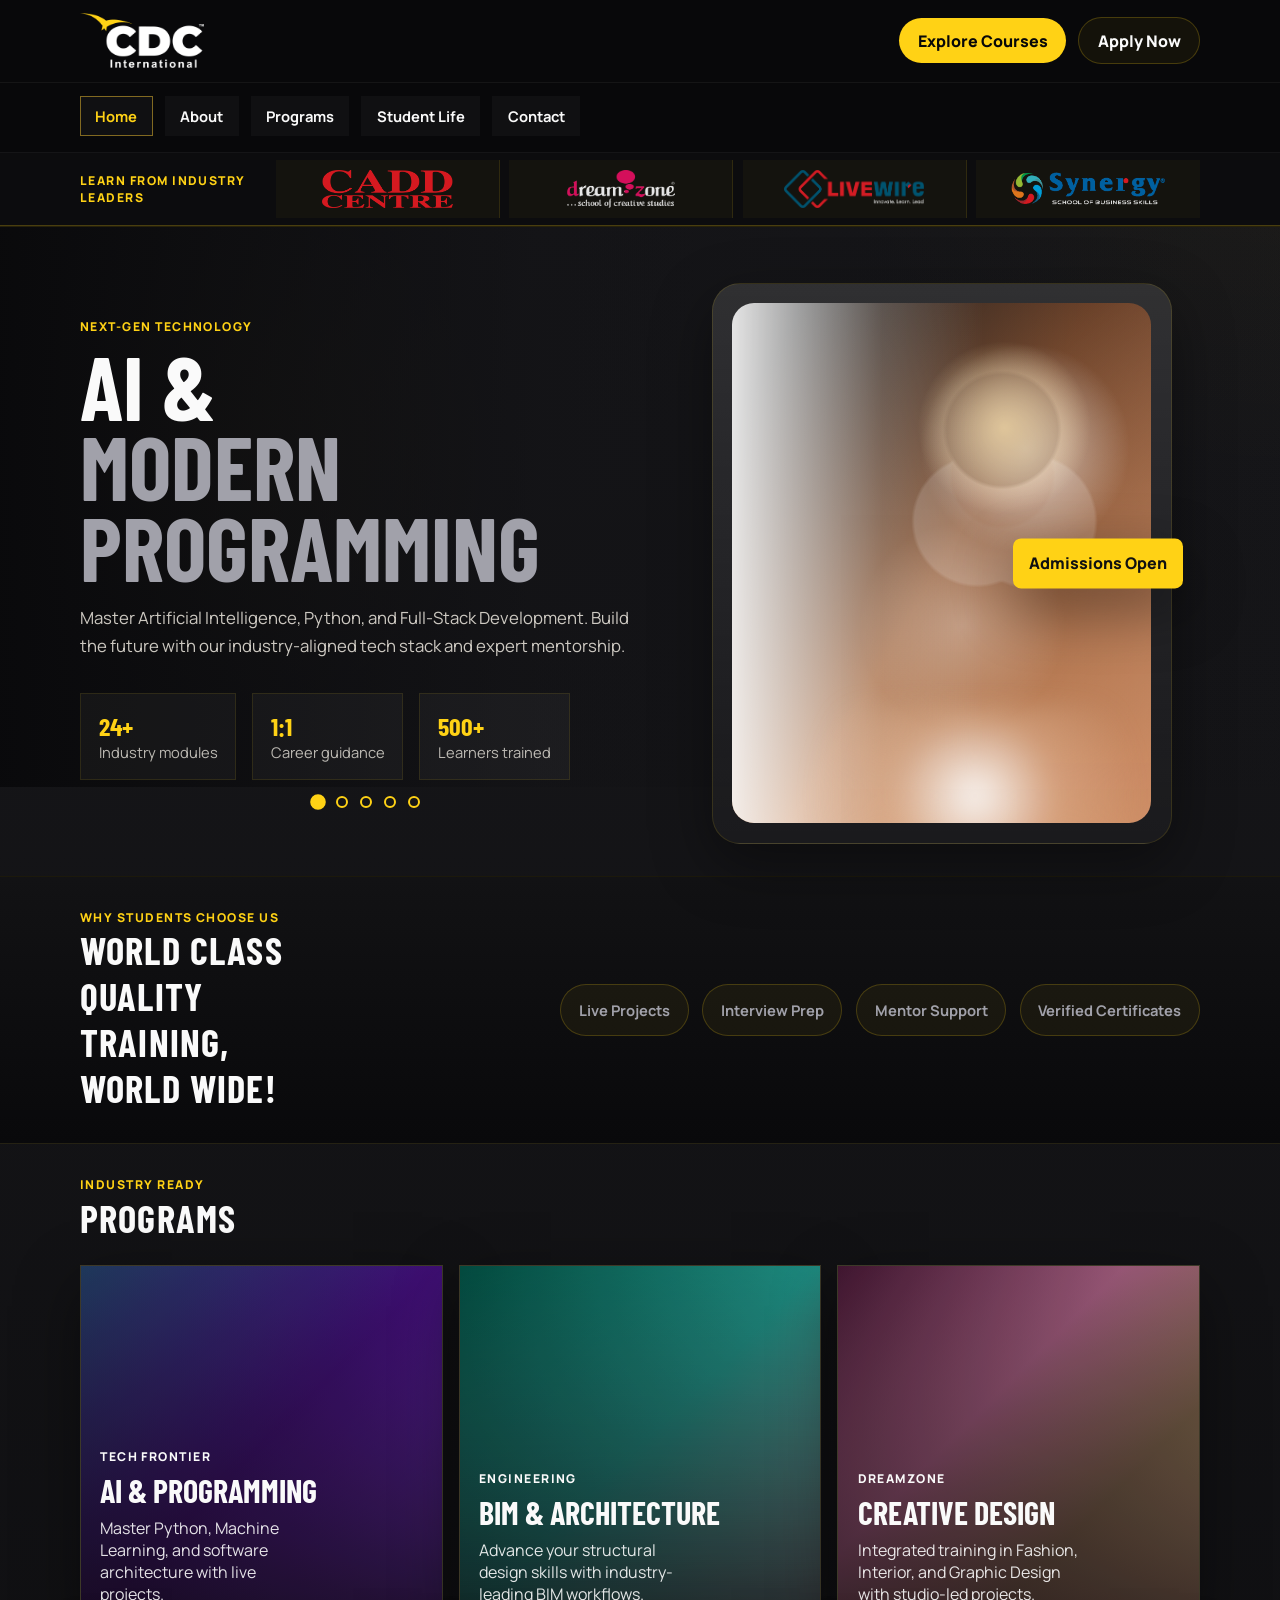
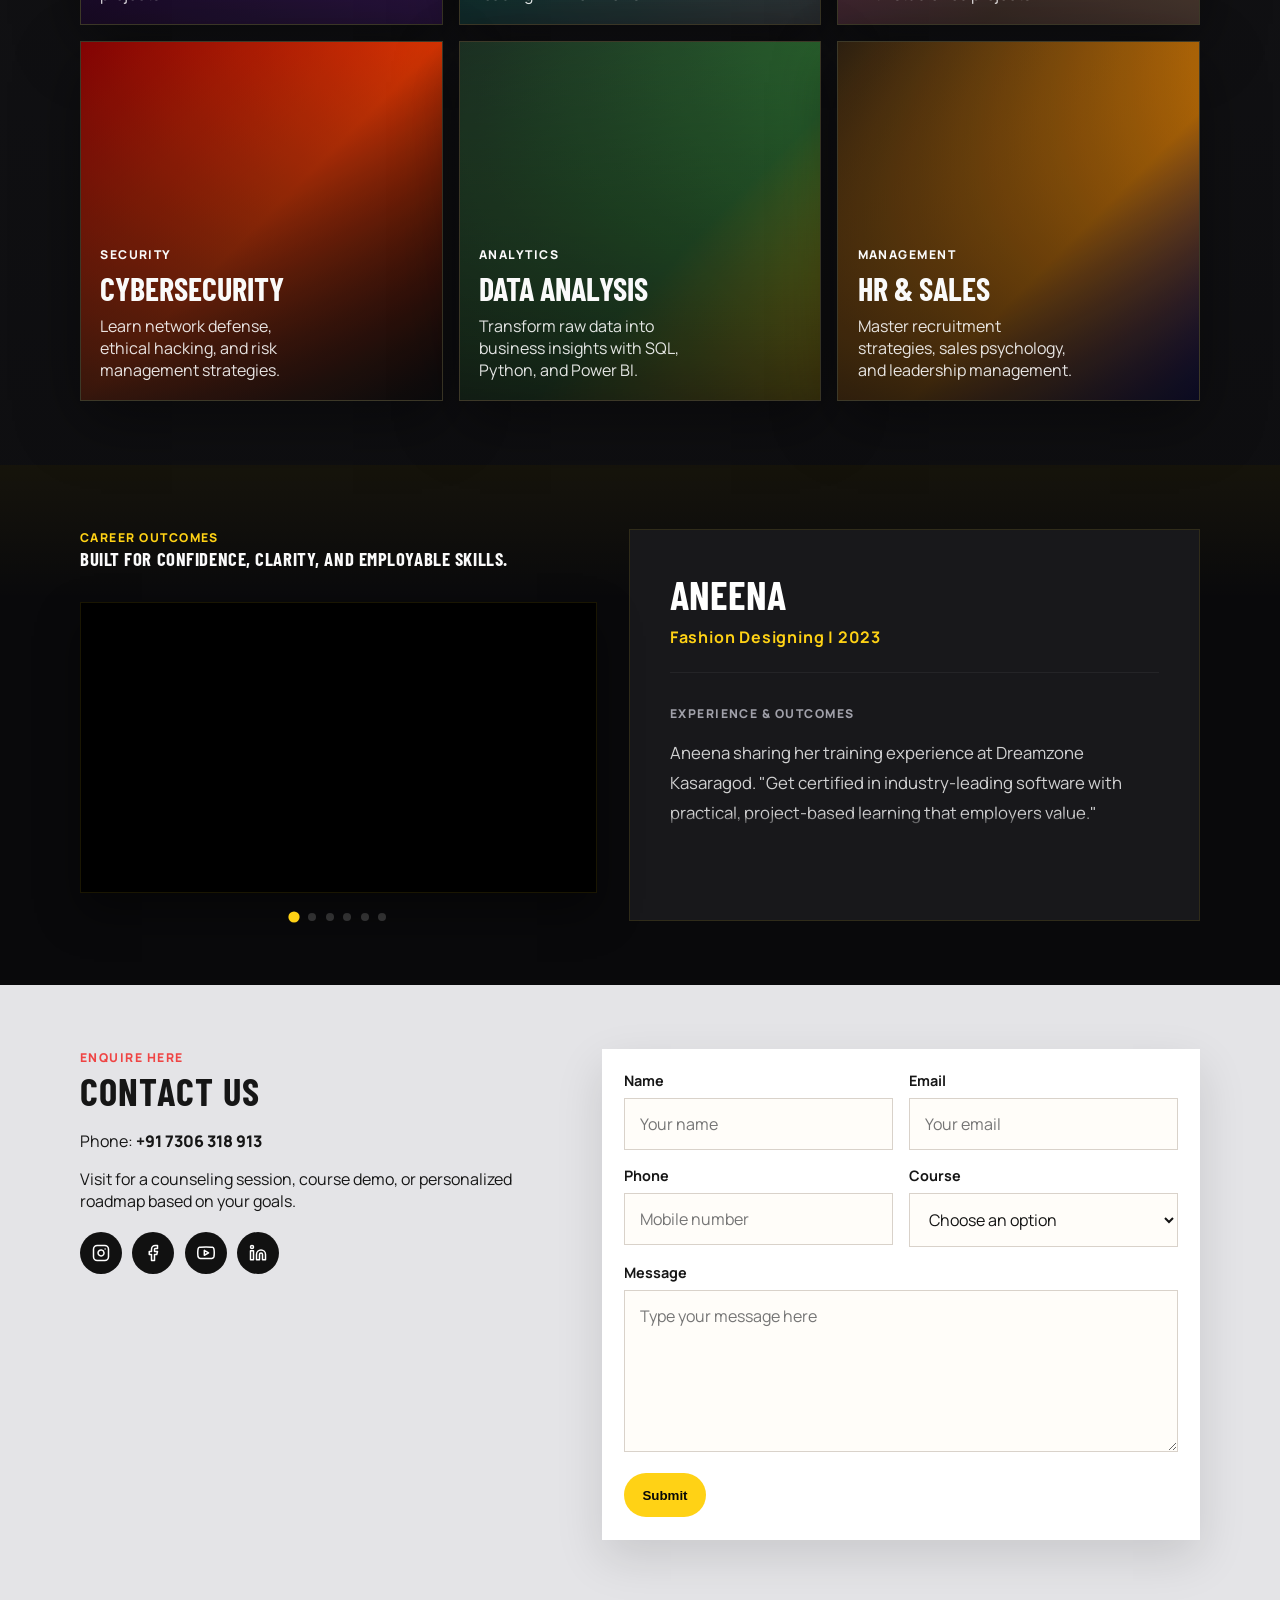
==== commit d66a41fe: "updated" ====
--- a/index.html
+++ b/index.html
@@ -37,8 +37,7 @@
           <a href="#home" class="active">Home</a>
           <a href="about.html">About</a>
           <a href="#programs">Programs</a>
-          <a href="#results">Achievements</a>
-          <a href="#gallery">Student Life</a>
+          <a href="#results">Student Life</a>
           <a href="#contact">Contact</a>
         </div>
       </nav>
@@ -72,54 +71,53 @@
             <div class="hero-carousel">
               <div class="carousel-track">
                 <div class="carousel-slide active" data-slide="0">
-                  <p class="section-tag">Skill-Based Education</p>
+                  <p class="section-tag">Next-Gen Technology</p>
                   <h2>
-                    100% Job
-                    <span>Training In Digital Marketing</span>
+                    AI &
+                    <span>Modern Programming</span>
                   </h2>
                   <p class="hero-text">
-                    Learn practical skills, build portfolio-ready projects, and prepare for interviews
-                    with mentors who focus on outcomes, not just certificates.
+                    Master Artificial Intelligence, Python, and Full-Stack Development. Build the future with our industry-aligned tech stack and expert mentorship.
                   </p>
                 </div>
                 <div class="carousel-slide" data-slide="1">
-                  <p class="section-tag">Creative Design</p>
+                  <p class="section-tag">Engineering Excellence</p>
                   <h2>
-                    Fashion & Interior
-                    <span>Design Programs</span>
+                    BIM &
+                    <span>Architectural Design</span>
                   </h2>
                   <p class="hero-text">
-                    Master industry-standard tools and techniques with hands-on projects that build your professional portfolio from day one.
+                    Transform your engineering career with Building Information Modeling (BIM) and advanced architectural visualization techniques used by global firms.
                   </p>
                 </div>
                 <div class="carousel-slide" data-slide="2">
-                  <p class="section-tag">Technical Skills</p>
+                  <p class="section-tag">Creative Arts</p>
                   <h2>
-                    CAD & Animation
-                    <span>Professional Training</span>
+                    Fashion, Interior
+                    <span>& Graphic Design</span>
                   </h2>
                   <p class="hero-text">
-                    Get certified in industry-leading software with practical, project-based learning that employers value.
+                    Master the world of design. From spatial planning and textiles to digital branding, our integrated creative programs prepare you for the global design industry.
                   </p>
                 </div>
                 <div class="carousel-slide" data-slide="3">
-                  <p class="section-tag">Career Development</p>
+                  <p class="section-tag">Data & Finance</p>
                   <h2>
-                    Interview Prep &
-                    <span>Placement Support</span>
+                    Accounting, 
+                    <span>Data Analysis</span>
                   </h2>
                   <p class="hero-text">
-                    From resume building to mock interviews, we prepare you for every step of your job search journey.
+                    Drive business decisions with data. Master Power BI, Tableau, and advanced Accounting principles to become a high-value professional.
                   </p>
                 </div>
                 <div class="carousel-slide" data-slide="4">
-                  <p class="section-tag">Industry Certification</p>
+                  <p class="section-tag">Management & Growth</p>
                   <h2>
-                    Globally Recognized
-                    <span>Professional Certificates</span>
+                    HR, Sales
+                    <span>& Digital Marketing</span>
                   </h2>
                   <p class="hero-text">
-                    Earn certifications that matter to employers and advance your career with confidence.
+                    Master the art of growth. Learn strategic HR management, high-impact sales techniques, and data-driven digital marketing strategies.
                   </p>
                 </div>
               </div>
@@ -164,29 +162,50 @@
       <section class="programs container" id="programs">
         <div id="gallery"></div>
         <div class="section-heading">
-          <p class="section-tag">Featured tracks</p>
-          <h3>Students Gallery</h3>
+          <p class="section-tag">Industry Ready</p>
+          <h3>Programs</h3>
         </div>
         <div class="card-grid">
-          <article class="showcase-card fashion-card">
+          <article class="showcase-card ai-card">
             <div class="card-copy">
-              <p class="card-label">Dreamzone</p>
-              <h4>Fashion Designing</h4>
-              <p>Studio-led training with presentation reviews and practical assignments.</p>
+              <p class="card-label">Tech Frontier</p>
+              <h4>AI & Programming</h4>
+              <p>Master Python, Machine Learning, and software architecture with live projects.</p>
             </div>
           </article>
-          <article class="showcase-card interior-card">
+          <article class="showcase-card bim-card">
             <div class="card-copy">
-              <p class="card-label">Creative Lab</p>
-              <h4>Interior Design</h4>
-              <p>Spatial planning, software basics, and client-ready visualization practice.</p>
+              <p class="card-label">Engineering</p>
+              <h4>BIM & Architecture</h4>
+              <p>Advance your structural design skills with industry-leading BIM workflows.</p>
             </div>
           </article>
-          <article class="showcase-card marketing-card">
+          <article class="showcase-card dreamzone-card">
             <div class="card-copy">
-              <p class="card-label">Career Track</p>
-              <h4>Digital Marketing</h4>
-              <p>SEO, ads, social strategy, and analytics built around portfolio outcomes.</p>
+              <p class="card-label">DreamZone</p>
+              <h4>Creative Design</h4>
+              <p>Integrated training in Fashion, Interior, and Graphic Design with studio-led projects.</p>
+            </div>
+          </article>
+          <article class="showcase-card cyber-card">
+            <div class="card-copy">
+              <p class="card-label">Security</p>
+              <h4>Cybersecurity</h4>
+              <p>Learn network defense, ethical hacking, and risk management strategies.</p>
+            </div>
+          </article>
+          <article class="showcase-card data-card">
+            <div class="card-copy">
+              <p class="card-label">Analytics</p>
+              <h4>Data Analysis</h4>
+              <p>Transform raw data into business insights with SQL, Python, and Power BI.</p>
+            </div>
+          </article>
+          <article class="showcase-card hr-card">
+            <div class="card-copy">
+              <p class="card-label">Management</p>
+              <h4>HR & Sales</h4>
+              <p>Master recruitment strategies, sales psychology, and leadership management.</p>
             </div>
           </article>
         </div>
@@ -289,9 +308,19 @@
                 <span>Course</span>
                 <select name="course">
                   <option>Choose an option</option>
+                  <option>BIM</option>
+                  <option>Architectural Design</option>
+                  <option>Interior Design</option>
+                  <option>Fashion Design</option>
+                  <option>Graphic Design</option>
+                  <option>Programming</option>
+                  <option>Web Development</option>
+                  <option>AI</option>
+                  <option>Cybersecurity</option>
+                  <option>Data Analysis</option>
+                  <option>Accounting</option>
                   <option>Digital Marketing</option>
-                  <option>Fashion Designing</option>
-                  <option>Interior Design</option>
+                  <option>HR and Sales management</option>
                 </select>
               </label>
             </div>
@@ -319,54 +348,54 @@
 
       // Color schemes for each slide
       const slideThemes = [
-        // Digital Marketing - Teal/Gold
-        {
-          background: 'linear-gradient(120deg, rgba(22, 30, 34, 0.82) 10%, rgba(181, 117, 70, 0.28) 50%, rgba(213, 148, 110, 0.72) 100%), linear-gradient(180deg, #4d2d1e 0%, #c78659 100%)',
-          badge: 'Admissions Open',
+        // AI & Programming - Blue/Purple
+        {
+          background: 'linear-gradient(135deg, #1e3a5f 0%, #4b0082 50%, #8a2be2 100%)',
+          badge: 'Future Tech',
           stats: [
-            { number: '24+', label: 'Industry modules' },
-            { number: '1:1', label: 'Career guidance' },
-            { number: '500+', label: 'Learners trained' }
+            { number: '12+', label: 'Coding languages' },
+            { number: 'AI', label: 'Powered labs' },
+            { number: '24/7', label: 'Cloud access' }
           ]
         },
-        // Fashion & Design - Pink/Peach
-        {
-          background: 'radial-gradient(circle at 40% 30%, rgba(215, 122, 166, 0.4), transparent 50%), linear-gradient(135deg, #54193d, #d77aa6 70%, #f4cb8f 100%)',
-          badge: 'Creative Arts',
+        // BIM & Architecture - Teal/Grey
+        {
+          background: 'linear-gradient(135deg, #004d40 0%, #26a69a 50%, #b0bec5 100%)',
+          badge: 'Engineering',
           stats: [
-            { number: '15+', label: 'Design modules' },
-            { number: '100%', label: 'Creative projects' },
-            { number: '200+', label: 'Design portfolios' }
+            { number: '5+', label: 'BIM softwares' },
+            { number: 'ISO', label: 'Certified' },
+            { number: 'Global', label: 'Standards' }
           ]
         },
-        // CAD & Animation - Blue
-        {
-          background: 'radial-gradient(circle at 50% 40%, rgba(100, 149, 237, 0.4), transparent 50%), linear-gradient(135deg, #1e3a5f, #6495ed 50%, #b0c4de 100%)',
-          badge: 'Technical Skills',
+        // DreamZone - Pink/Gold/Teal
+        {
+          background: 'linear-gradient(135deg, #54193d, #d77aa6 40%, #b19266 70%, #f4cb8f 100%)',
+          badge: 'DreamZone',
           stats: [
-            { number: '30+', label: 'Software tools' },
-            { number: '50+', label: 'Real projects' },
-            { number: '350+', label: 'Certified pros' }
+            { number: '3-in-1', label: 'Design hub' },
+            { number: '100%', label: 'Portfolio focus' },
+            { number: 'Expert', label: 'Mentorship' }
           ]
         },
-        // Career Development - Gold/Orange
-        {
-          background: 'radial-gradient(circle at 35% 45%, rgba(255, 210, 21, 0.4), transparent 50%), linear-gradient(135deg, #2d1f0e, #ffd215 60%, #d96d4b 100%)',
-          badge: 'Career Support',
+        // Data & Finance - Deep Green/Gold
+        {
+          background: 'linear-gradient(135deg, #1b3022 0%, #2e7d32 60%, #ffd700 100%)',
+          badge: 'Data & Finance',
           stats: [
-            { number: '100%', label: 'Placement focus' },
-            { number: '50+', label: 'Partner companies' },
-            { number: '450+', label: 'Job placements' }
+            { number: '10+', label: 'Analytic tools' },
+            { number: 'Tally', label: 'ERP Prime' },
+            { number: 'Real', label: 'Financial data' }
           ]
         },
-        // Certification - Purple/Gold
-        {
-          background: 'radial-gradient(circle at 45% 35%, rgba(147, 112, 219, 0.4), transparent 50%), linear-gradient(135deg, #1a0f2e, #9370db 50%, #ffd700 100%)',
-          badge: 'Get Certified',
+        // Management & Marketing - Orange/Navy
+        {
+          background: 'linear-gradient(135deg, #2d1f0e, #ff8f00 60%, #000080 100%)',
+          badge: 'Management',
           stats: [
-            { number: '20+', label: 'Certifications' },
-            { number: 'Global', label: 'Recognition' },
-            { number: '600+', label: 'Certified grads' }
+            { number: '100%', label: 'Placement aid' },
+            { number: 'CRM', label: 'Training' },
+            { number: 'Soft', label: 'Skills' }
           ]
         }
       ];
--- a/styles.css
+++ b/styles.css
@@ -719,22 +719,46 @@
   opacity: 0.92;
 }
 
-.fashion-card::before {
+.dreamzone-card::before {
   background:
     linear-gradient(180deg, rgba(18, 8, 14, 0.28), rgba(18, 8, 14, 0.8)),
-    linear-gradient(135deg, #54193d, #d77aa6 70%, #f4cb8f 100%);
-}
-
-.interior-card::before {
-  background:
-    linear-gradient(180deg, rgba(42, 27, 10, 0.18), rgba(42, 27, 10, 0.65)),
-    linear-gradient(135deg, #b19266, #f0e4d7 45%, #82684d 100%);
+    linear-gradient(135deg, #54193d, #d77aa6 40%, #b19266 70%, #f4cb8f 100%);
 }
 
 .marketing-card::before {
   background:
     linear-gradient(180deg, rgba(24, 24, 27, 0.22), rgba(24, 24, 27, 0.82)),
     linear-gradient(135deg, #18181b, #3f3f46 60%, var(--accent) 100%);
+}
+
+.ai-card::before {
+  background:
+    linear-gradient(180deg, rgba(30, 58, 95, 0.22), rgba(10, 10, 12, 0.82)),
+    linear-gradient(135deg, #1e3a5f, #4b0082 50%, #8a2be2 100%);
+}
+
+.bim-card::before {
+  background:
+    linear-gradient(180deg, rgba(0, 77, 64, 0.22), rgba(10, 10, 12, 0.82)),
+    linear-gradient(135deg, #004d40, #26a69a 50%, #b0bec5 100%);
+}
+
+.cyber-card::before {
+  background:
+    linear-gradient(180deg, rgba(139, 0, 0, 0.22), rgba(10, 10, 12, 0.82)),
+    linear-gradient(135deg, #8b0000, #ff4500 50%, #000000 100%);
+}
+
+.data-card::before {
+  background:
+    linear-gradient(180deg, rgba(27, 48, 34, 0.22), rgba(10, 10, 12, 0.82)),
+    linear-gradient(135deg, #1b3022, #2e7d32 60%, #ffd700 100%);
+}
+
+.hr-card::before {
+  background:
+    linear-gradient(180deg, rgba(45, 31, 14, 0.22), rgba(10, 10, 12, 0.82)),
+    linear-gradient(135deg, #2d1f0e, #ff8f00 60%, #000080 100%);
 }
 
 .card-copy {
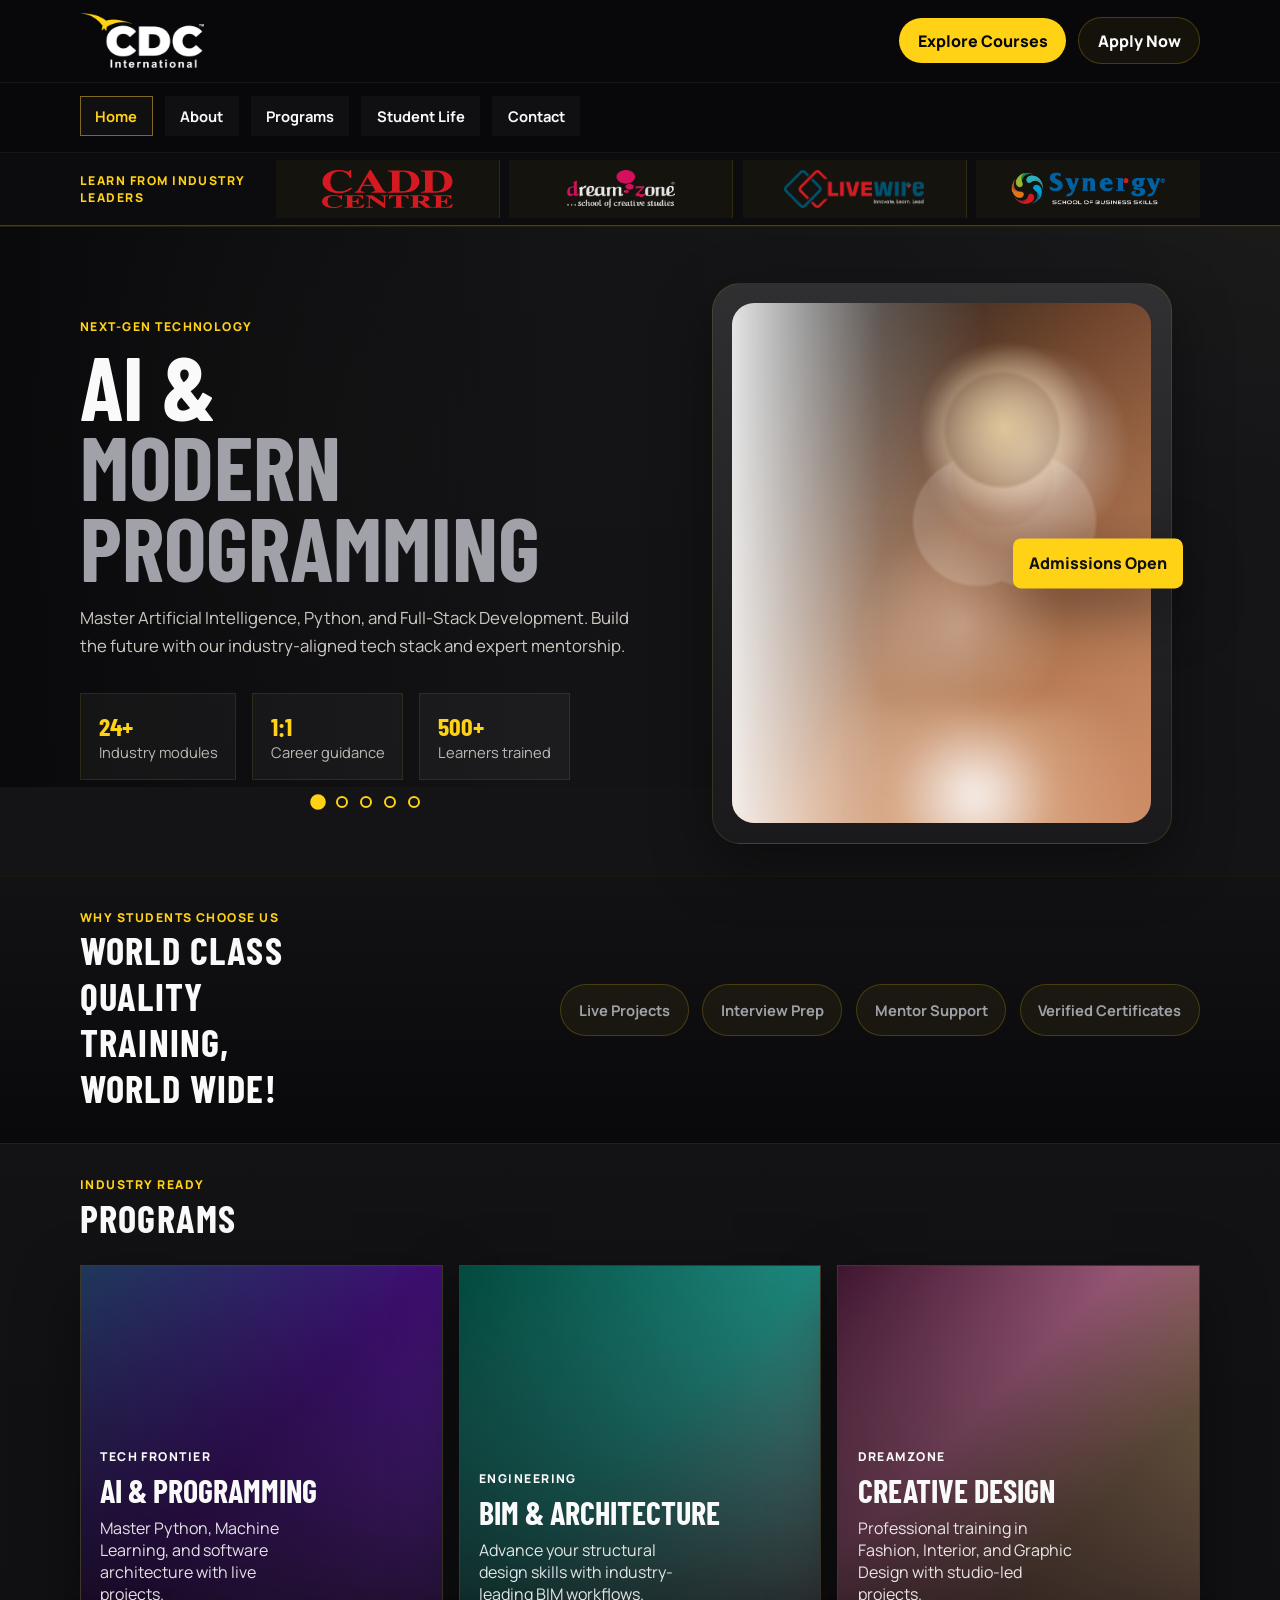
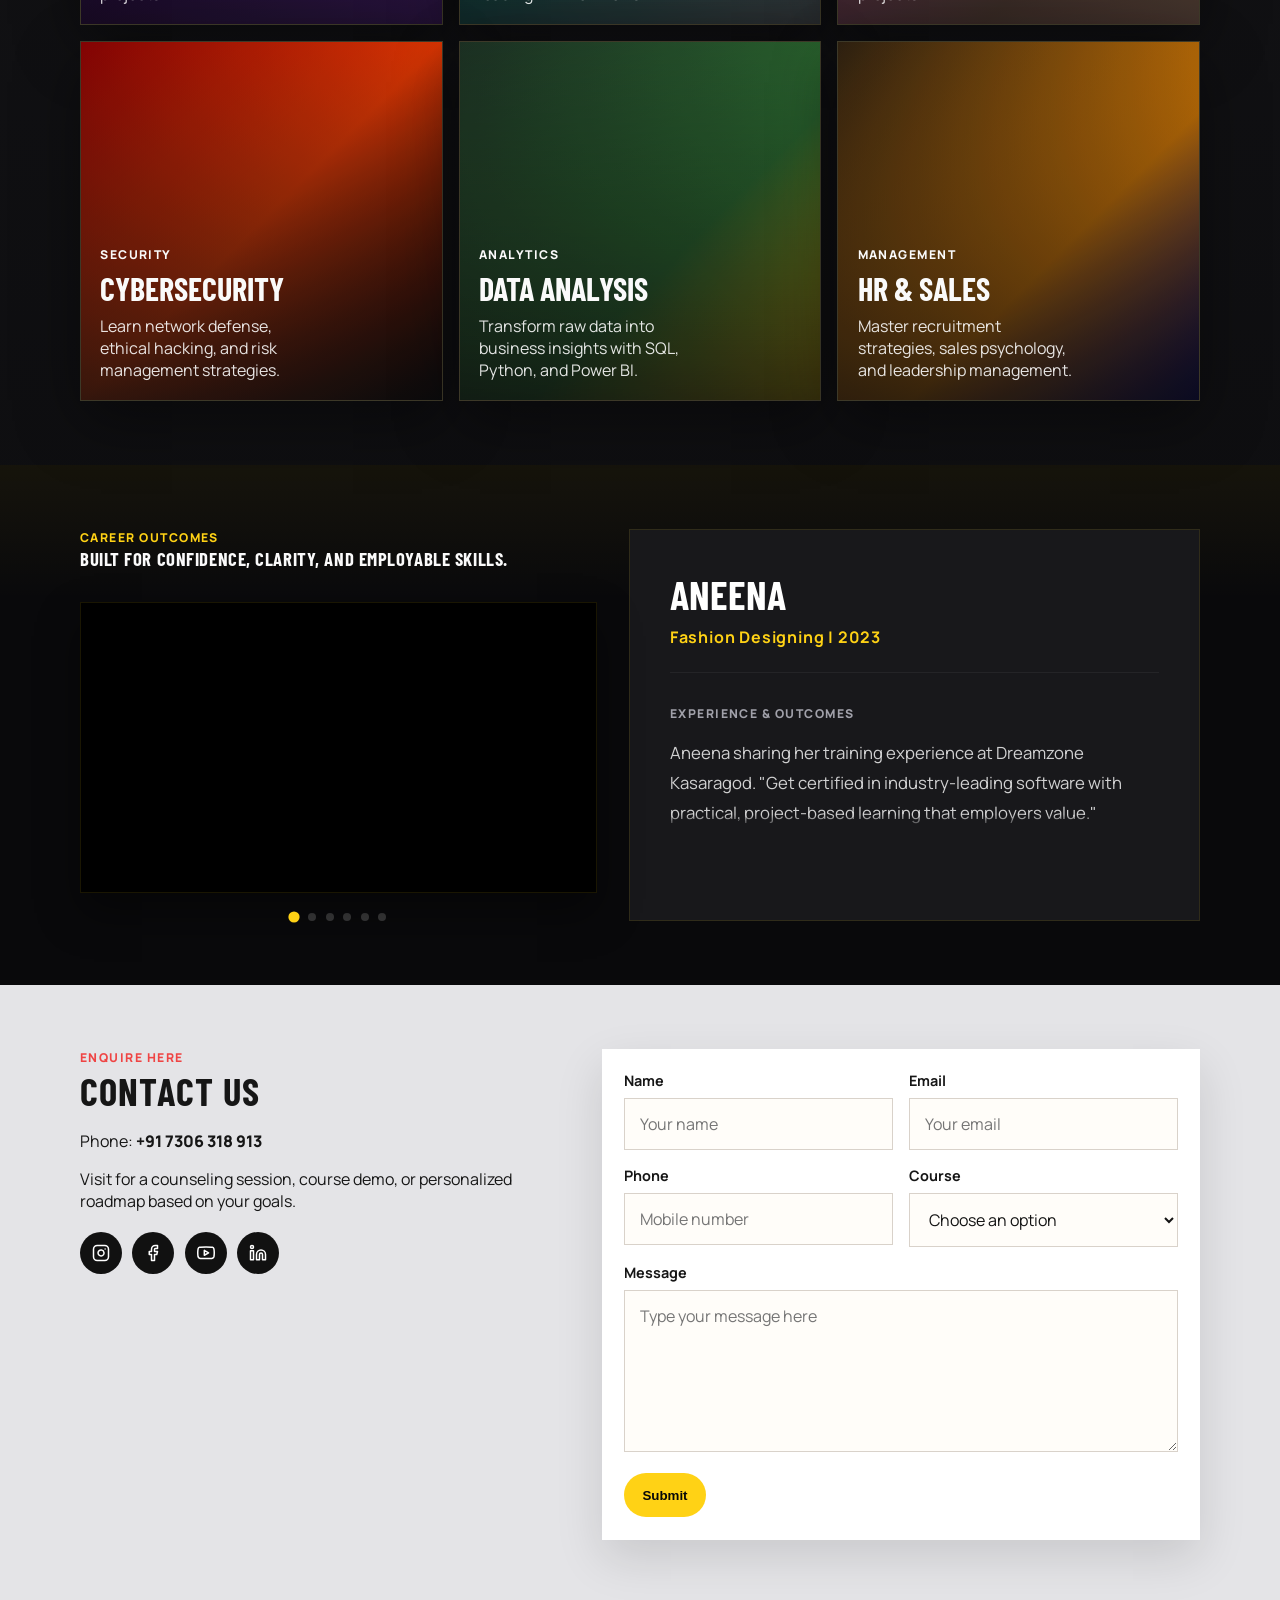
==== commit 36c9d711: "updated" ====
--- a/index.html
+++ b/index.html
@@ -97,7 +97,7 @@
                     <span>& Graphic Design</span>
                   </h2>
                   <p class="hero-text">
-                    Master the world of design. From spatial planning and textiles to digital branding, our integrated creative programs prepare you for the global design industry.
+                    Master the world of design. From spatial planning and textiles to digital branding, our specialized creative programs prepare you for the global design industry.
                   </p>
                 </div>
                 <div class="carousel-slide" data-slide="3">
@@ -184,7 +184,7 @@
             <div class="card-copy">
               <p class="card-label">DreamZone</p>
               <h4>Creative Design</h4>
-              <p>Integrated training in Fashion, Interior, and Graphic Design with studio-led projects.</p>
+              <p>Professional training in Fashion, Interior, and Graphic Design with studio-led projects.</p>
             </div>
           </article>
           <article class="showcase-card cyber-card">
@@ -371,7 +371,7 @@
         // DreamZone - Pink/Gold/Teal
         {
           background: 'linear-gradient(135deg, #54193d, #d77aa6 40%, #b19266 70%, #f4cb8f 100%)',
-          badge: 'DreamZone',
+          badge: 'Creative',
           stats: [
             { number: '3-in-1', label: 'Design hub' },
             { number: '100%', label: 'Portfolio focus' },
@@ -384,7 +384,7 @@
           badge: 'Data & Finance',
           stats: [
             { number: '10+', label: 'Analytic tools' },
-            { number: 'Tally', label: 'ERP Prime' },
+            { number: 'Tally', label: 'SAP & Power BI' },
             { number: 'Real', label: 'Financial data' }
           ]
         },
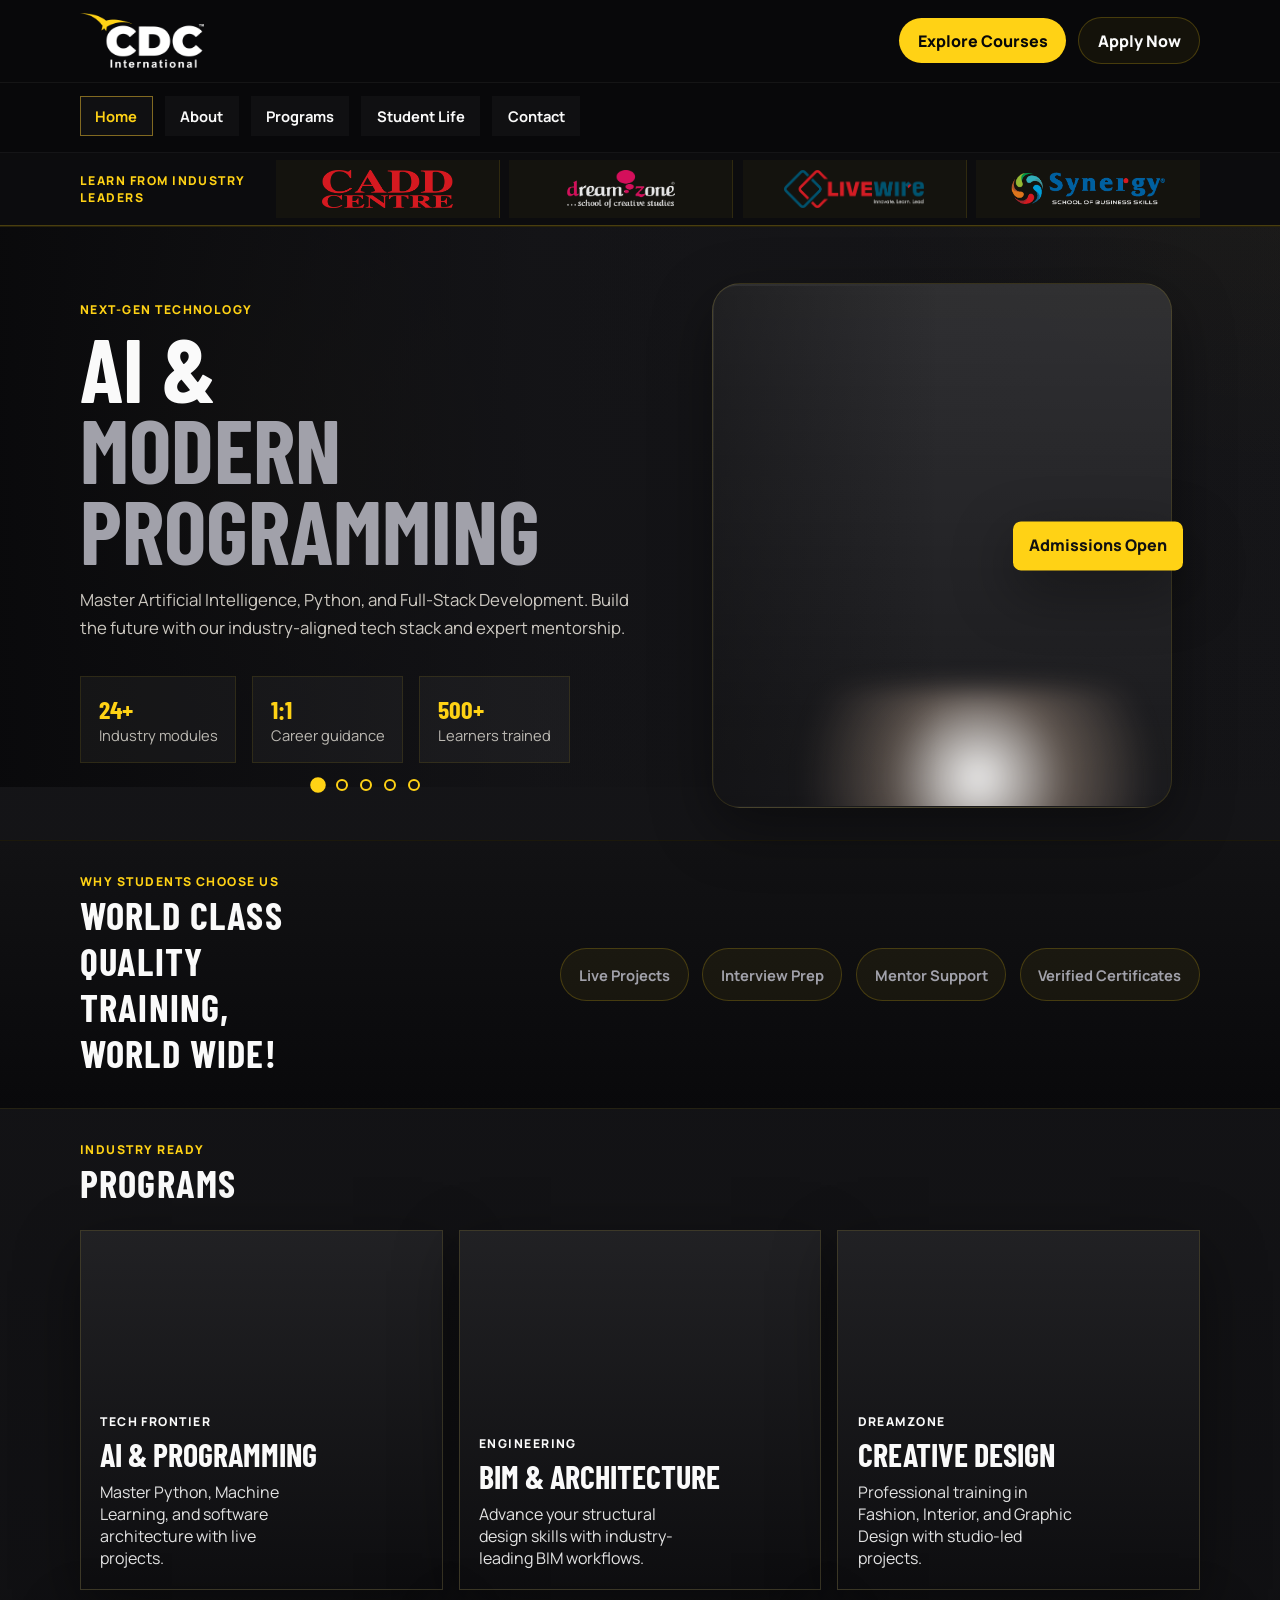
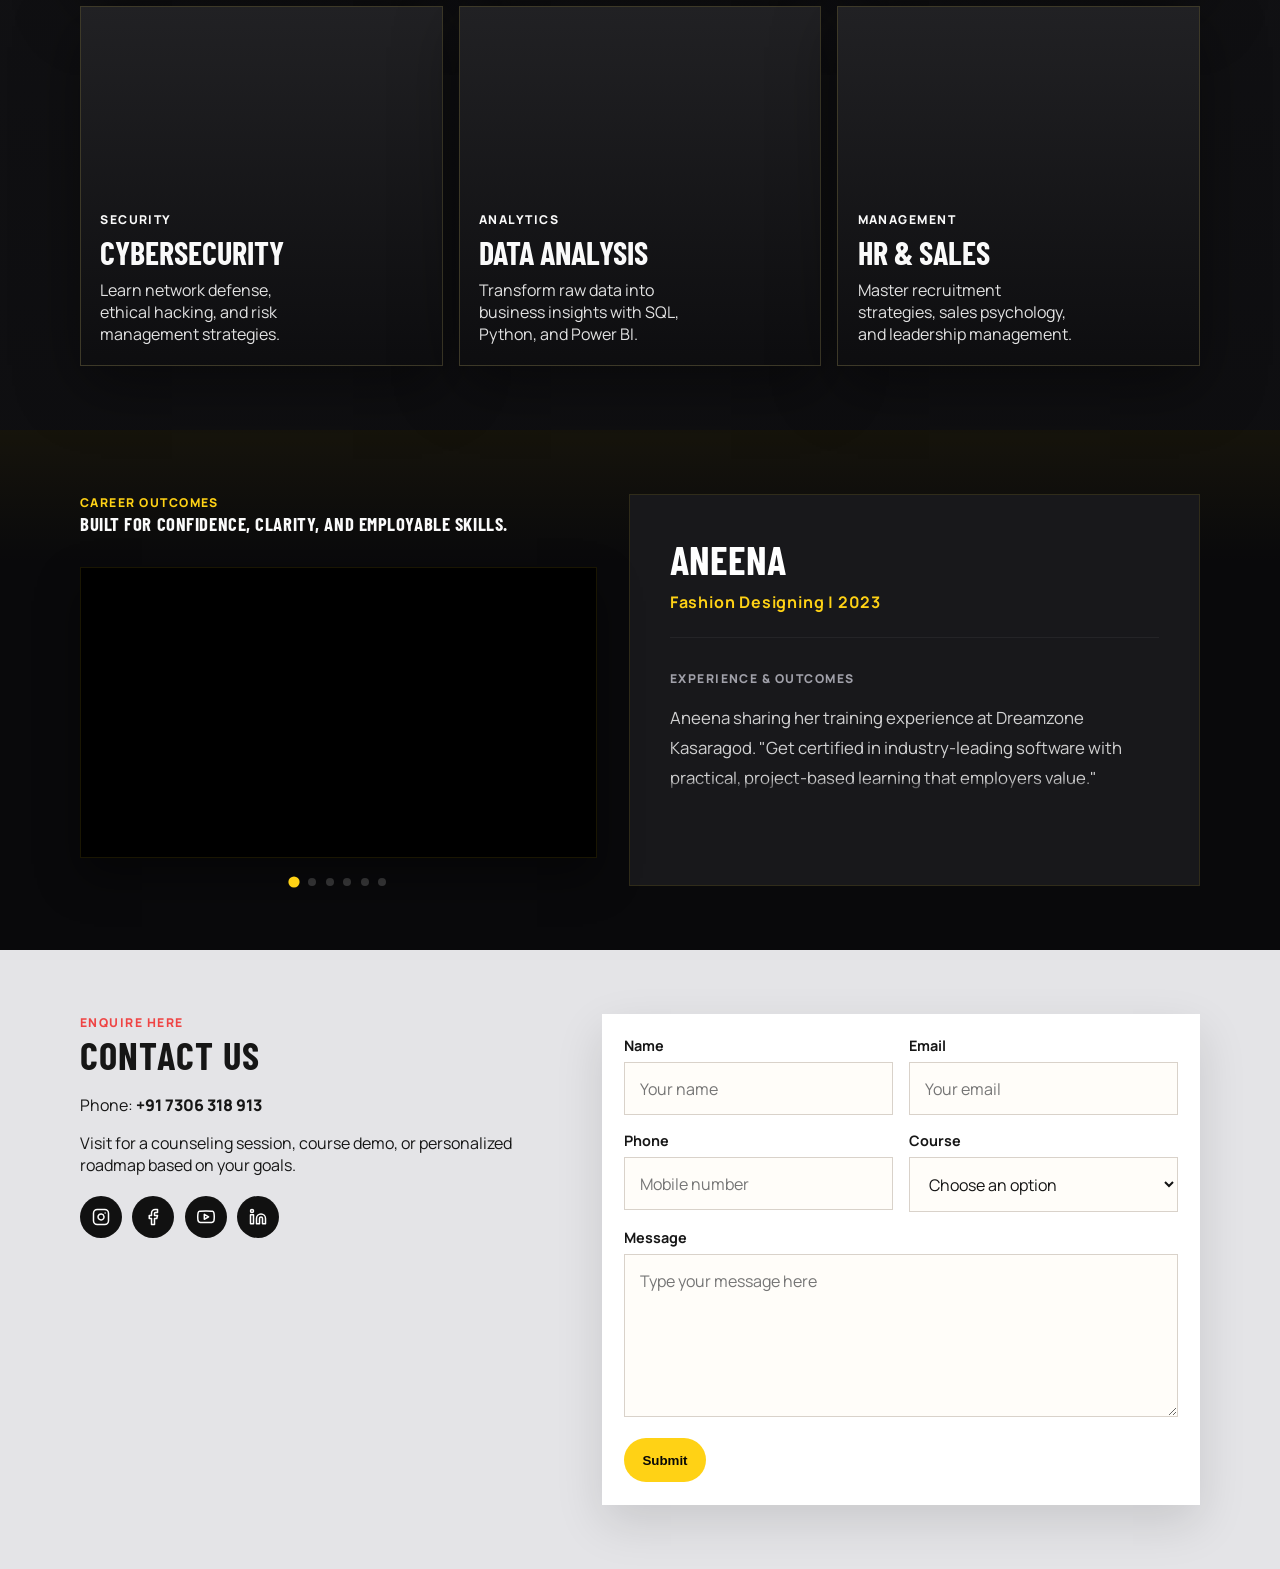
==== commit f3da71d9: "updated" ====
--- a/index.html
+++ b/index.html
@@ -94,7 +94,7 @@
                   <p class="section-tag">Creative Arts</p>
                   <h2>
                     Fashion, Interior
-                    <span>& Graphic Design</span>
+                    <span>& Graphics</span>
                   </h2>
                   <p class="hero-text">
                     Master the world of design. From spatial planning and textiles to digital branding, our specialized creative programs prepare you for the global design industry.
@@ -348,9 +348,9 @@
 
       // Color schemes for each slide
       const slideThemes = [
-        // AI & Programming - Blue/Purple
-        {
-          background: 'linear-gradient(135deg, #1e3a5f 0%, #4b0082 50%, #8a2be2 100%)',
+        // AI & Programming
+        {
+          background: "linear-gradient(rgba(0,0,0,0.1), rgba(0,0,0,0.4)), url('assets/AI_programming.png')",
           badge: 'Future Tech',
           stats: [
             { number: '12+', label: 'Coding languages' },
@@ -358,9 +358,9 @@
             { number: '24/7', label: 'Cloud access' }
           ]
         },
-        // BIM & Architecture - Teal/Grey
-        {
-          background: 'linear-gradient(135deg, #004d40 0%, #26a69a 50%, #b0bec5 100%)',
+        // BIM & Architecture
+        {
+          background: "linear-gradient(rgba(0,0,0,0.1), rgba(0,0,0,0.4)), url('assets/bim_architecture.png')",
           badge: 'Engineering',
           stats: [
             { number: '5+', label: 'BIM softwares' },
@@ -368,9 +368,9 @@
             { number: 'Global', label: 'Standards' }
           ]
         },
-        // DreamZone - Pink/Gold/Teal
-        {
-          background: 'linear-gradient(135deg, #54193d, #d77aa6 40%, #b19266 70%, #f4cb8f 100%)',
+        // Creative
+        {
+          background: "linear-gradient(rgba(0,0,0,0.1), rgba(0,0,0,0.4)), url('assets/fashion_graphics_interior.png')",
           badge: 'Creative',
           stats: [
             { number: '3-in-1', label: 'Design hub' },
@@ -378,9 +378,9 @@
             { number: 'Expert', label: 'Mentorship' }
           ]
         },
-        // Data & Finance - Deep Green/Gold
-        {
-          background: 'linear-gradient(135deg, #1b3022 0%, #2e7d32 60%, #ffd700 100%)',
+        // Data & Finance
+        {
+          background: "linear-gradient(rgba(0,0,0,0.1), rgba(0,0,0,0.4)), url('assets/finance_data_analysis.png')",
           badge: 'Data & Finance',
           stats: [
             { number: '10+', label: 'Analytic tools' },
@@ -388,9 +388,9 @@
             { number: 'Real', label: 'Financial data' }
           ]
         },
-        // Management & Marketing - Orange/Navy
-        {
-          background: 'linear-gradient(135deg, #2d1f0e, #ff8f00 60%, #000080 100%)',
+        // Management & Marketing
+        {
+          background: "linear-gradient(rgba(0,0,0,0.1), rgba(0,0,0,0.4)), url('assets/hr_sales.png')",
           badge: 'Management',
           stats: [
             { number: '100%', label: 'Placement aid' },
@@ -414,7 +414,7 @@
 
       function updatePortraitFrame(index) {
         const theme = slideThemes[index];
-        portraitFrame.style.background = theme.background;
+        portraitFrame.style.backgroundImage = theme.background;
         document.querySelector('.hero-badge').textContent = theme.badge;
         
         // Update stats
--- a/styles.css
+++ b/styles.css
@@ -410,11 +410,11 @@
   position: relative;
   width: min(100%, 460px);
   border-radius: 28px;
-  padding: 1.2rem;
+  padding: 0.1rem;
   background:
     linear-gradient(180deg, rgba(255, 255, 255, 0.12), rgba(255, 255, 255, 0.03)),
     rgba(18, 18, 21, 0.62);
-  border: 1px solid rgba(255, 210, 21, 0.12);
+  border: 0.5px solid rgba(255, 210, 21, 0.12);
   box-shadow: var(--shadow);
 }
 
@@ -422,36 +422,19 @@
   min-height: 520px;
   border-radius: 22px;
   overflow: hidden;
-  background:
-    radial-gradient(circle at 65% 24%, rgba(255, 230, 180, 0.95), transparent 18%),
-    radial-gradient(circle at 70% 28%, rgba(255, 255, 255, 0.65), transparent 22%),
-    linear-gradient(120deg, rgba(22, 30, 34, 0.82) 10%, rgba(181, 117, 70, 0.28) 50%, rgba(213, 148, 110, 0.72) 100%),
-    linear-gradient(180deg, #4d2d1e 0%, #c78659 100%);
+  background-size: cover;
+  background-position: center;
+  background-repeat: no-repeat;
   position: relative;
+  transition: background 0.6s ease-in-out;
 }
 
 .portrait-frame::before {
   content: "";
   position: absolute;
   inset: 0;
-  background:
-    linear-gradient(90deg, rgba(255, 255, 255, 0.88) 0%, rgba(255, 255, 255, 0.2) 36%, transparent 60%),
-    radial-gradient(circle at 55% 62%, rgba(255, 255, 255, 0.3), transparent 26%);
-}
-
-.portrait-frame::after {
-  content: "";
-  position: absolute;
-  inset: auto 0 0 auto;
-  width: 74%;
-  height: 88%;
-  background:
-    radial-gradient(circle at 52% 14%, #4a2d23 0 13%, transparent 14%),
-    radial-gradient(circle at 52% 24%, #efdfd6 0 13%, transparent 14%),
-    radial-gradient(circle at 44% 34%, #ffffff 0 18%, transparent 19%),
-    radial-gradient(circle at 61% 34%, #ffffff 0 18%, transparent 19%),
-    linear-gradient(180deg, rgba(255, 255, 255, 0) 0%, rgba(57, 36, 28, 0.08) 100%);
-  opacity: 0.16;
+  background: linear-gradient(90deg, rgba(9, 9, 11, 0.4) 0%, transparent 50%);
+  z-index: 1;
 }
 
 .portrait-glow {
@@ -707,59 +690,42 @@
   min-height: 360px;
   position: relative;
   overflow: hidden;
-  border: 1px solid rgba(255, 210, 21, 0.1);
+  border: 0.5px solid rgba(255, 210, 21, 0.1);
   background: var(--panel-soft);
   box-shadow: var(--shadow);
+  background-size: cover;
+  background-position: center;
+  background-repeat: no-repeat;
+  transition: transform 0.4s cubic-bezier(0.4, 0, 0.2, 1);
+  display: flex;
+  flex-direction: column;
+  justify-content: flex-end;
+}
+
+.showcase-card:hover {
+  transform: translateY(-8px);
+  border-color: rgba(255, 210, 21, 0.4);
 }
 
 .showcase-card::before {
   content: "";
   position: absolute;
   inset: 0;
-  opacity: 0.92;
-}
-
-.dreamzone-card::before {
-  background:
-    linear-gradient(180deg, rgba(18, 8, 14, 0.28), rgba(18, 8, 14, 0.8)),
-    linear-gradient(135deg, #54193d, #d77aa6 40%, #b19266 70%, #f4cb8f 100%);
-}
-
-.marketing-card::before {
-  background:
-    linear-gradient(180deg, rgba(24, 24, 27, 0.22), rgba(24, 24, 27, 0.82)),
-    linear-gradient(135deg, #18181b, #3f3f46 60%, var(--accent) 100%);
-}
-
-.ai-card::before {
-  background:
-    linear-gradient(180deg, rgba(30, 58, 95, 0.22), rgba(10, 10, 12, 0.82)),
-    linear-gradient(135deg, #1e3a5f, #4b0082 50%, #8a2be2 100%);
-}
-
-.bim-card::before {
-  background:
-    linear-gradient(180deg, rgba(0, 77, 64, 0.22), rgba(10, 10, 12, 0.82)),
-    linear-gradient(135deg, #004d40, #26a69a 50%, #b0bec5 100%);
-}
-
-.cyber-card::before {
-  background:
-    linear-gradient(180deg, rgba(139, 0, 0, 0.22), rgba(10, 10, 12, 0.82)),
-    linear-gradient(135deg, #8b0000, #ff4500 50%, #000000 100%);
-}
-
-.data-card::before {
-  background:
-    linear-gradient(180deg, rgba(27, 48, 34, 0.22), rgba(10, 10, 12, 0.82)),
-    linear-gradient(135deg, #1b3022, #2e7d32 60%, #ffd700 100%);
-}
-
-.hr-card::before {
-  background:
-    linear-gradient(180deg, rgba(45, 31, 14, 0.22), rgba(10, 10, 12, 0.82)),
-    linear-gradient(135deg, #2d1f0e, #ff8f00 60%, #000080 100%);
-}
+  background: linear-gradient(180deg, rgba(9, 9, 11, 0.2) 0%, rgba(9, 9, 11, 0.85) 100%);
+  z-index: 0;
+  transition: opacity 0.4s ease;
+}
+
+.showcase-card:hover::before {
+  opacity: 0.7;
+}
+
+.ai-card { background-image: url('assets/programs/AI_Programming.png'); }
+.bim-card { background-image: url('assets/programs/BIM_Architecture.png'); }
+.dreamzone-card { background-image: url('assets/programs/interior_fashion_graphics.png'); }
+.cyber-card { background-image: url('assets/programs/Cybersecurity.png'); }
+.data-card { background-image: url('assets/programs/Analysis.png'); }
+.hr-card { background-image: url('assets/programs/hr_sales.png'); }
 
 .card-copy {
   position: absolute;
@@ -1308,8 +1274,9 @@
   .hero-card {
     width: 100%;
     max-width: 340px;
-    padding: 0.85rem;
+    padding: 0.1rem;
     border-radius: 20px;
+    border: 0.5px solid rgba(255, 210, 21, 0.12);
   }
 
   .portrait-frame {
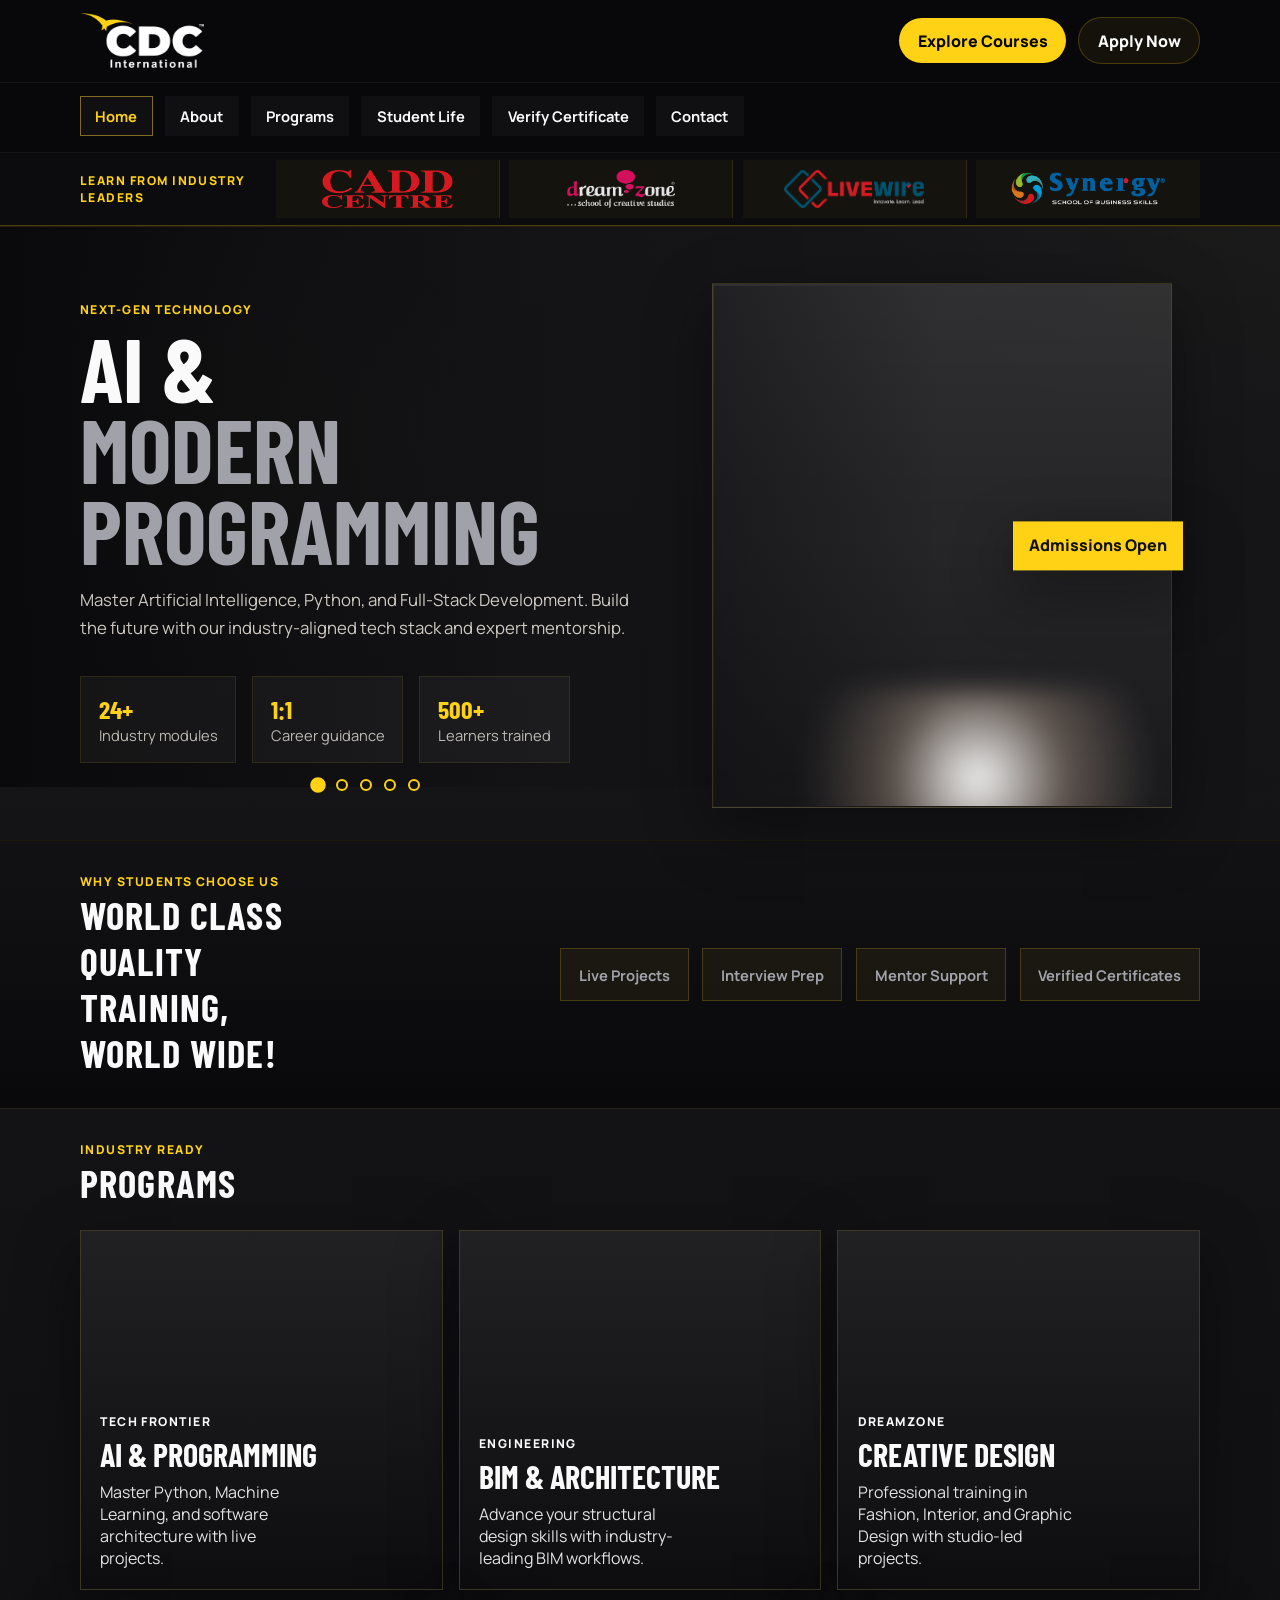
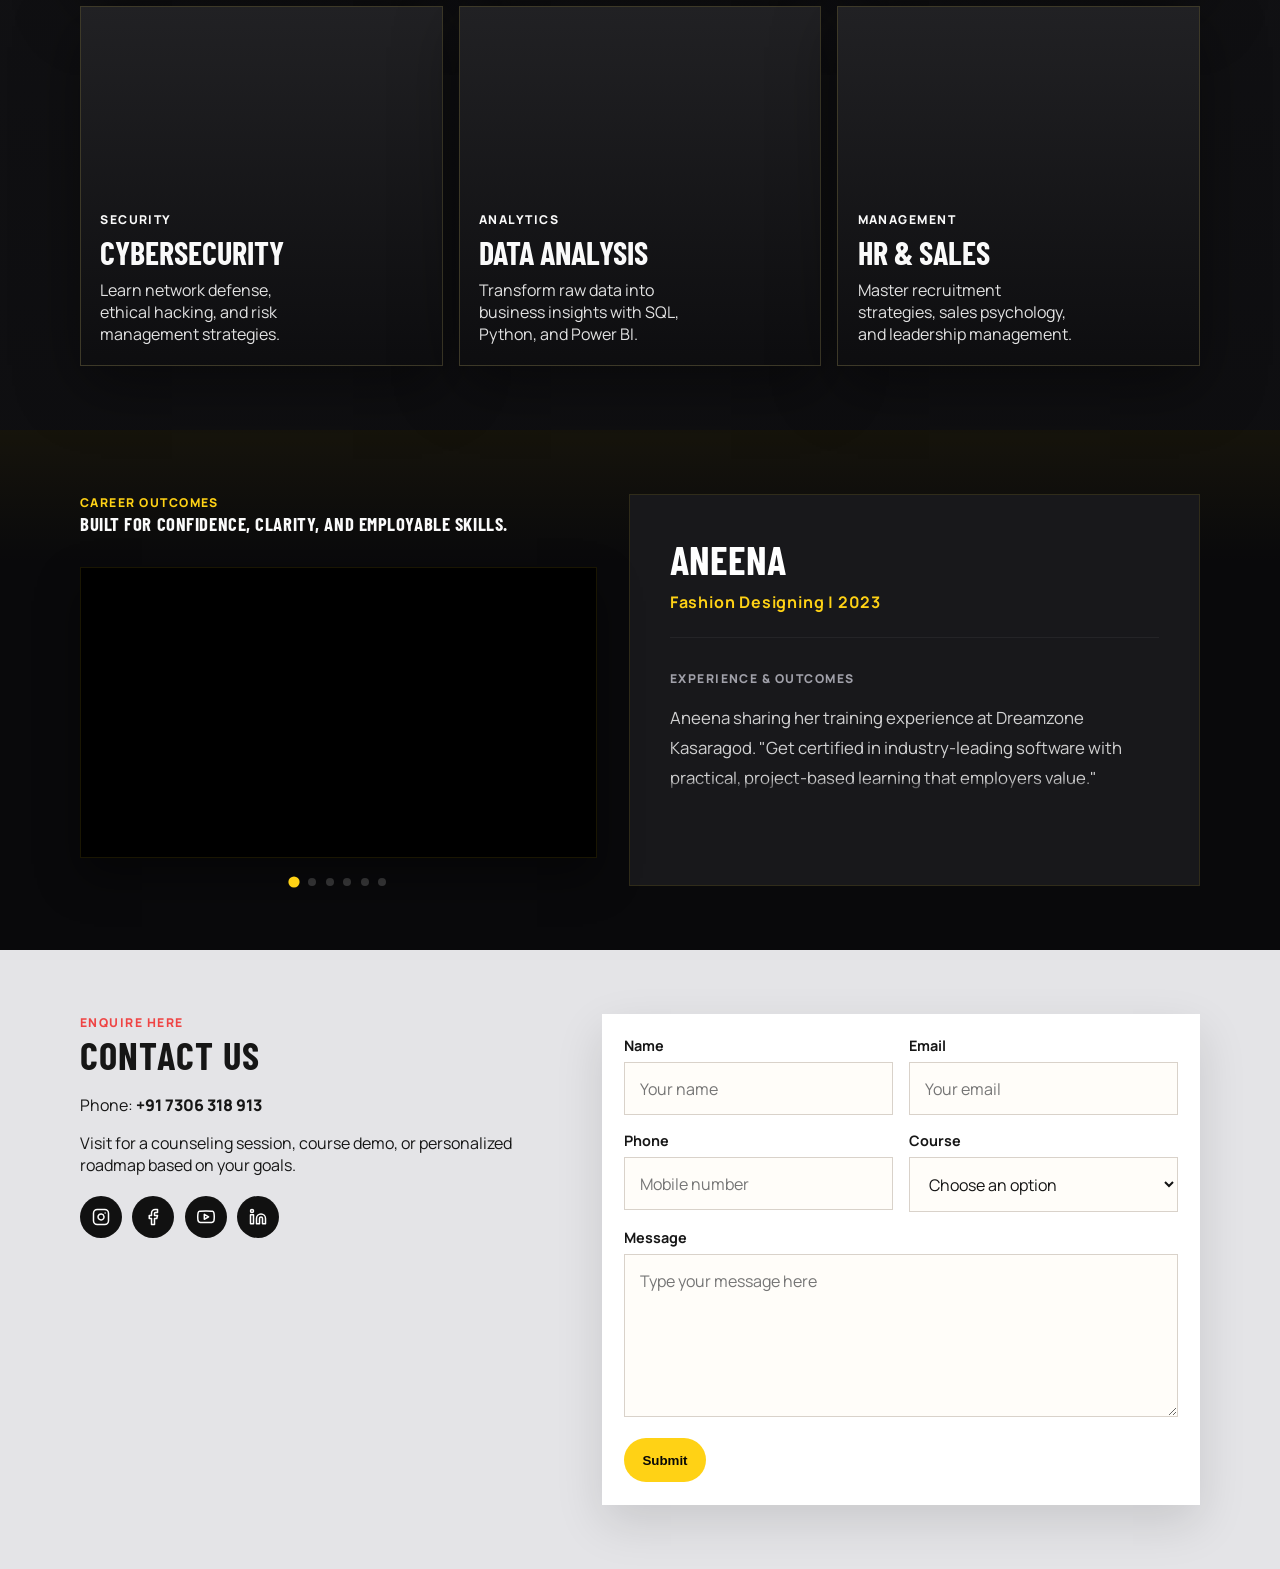
==== commit f44ef30d: "updated with new certificate" ====
--- a/index.html
+++ b/index.html
@@ -38,6 +38,7 @@
           <a href="about.html">About</a>
           <a href="#programs">Programs</a>
           <a href="#results">Student Life</a>
+          <a href="verify-certificate.html">Verify Certificate</a>
           <a href="#contact">Contact</a>
         </div>
       </nav>
--- a/styles.css
+++ b/styles.css
@@ -409,7 +409,7 @@
 .hero-card {
   position: relative;
   width: min(100%, 460px);
-  border-radius: 28px;
+  border-radius: 0;
   padding: 0.1rem;
   background:
     linear-gradient(180deg, rgba(255, 255, 255, 0.12), rgba(255, 255, 255, 0.03)),
@@ -420,7 +420,7 @@
 
 .portrait-frame {
   min-height: 520px;
-  border-radius: 22px;
+  border-radius: 0;
   overflow: hidden;
   background-size: cover;
   background-position: center;
@@ -454,7 +454,7 @@
   background: var(--accent);
   color: #111;
   font-weight: 800;
-  border-radius: 0.5rem;
+  border-radius: 0rem;
   box-shadow: var(--shadow);
 }
 
@@ -623,7 +623,6 @@
 
 .mini-badge {
   padding: 0.95rem 1.1rem;
-  border-radius: 999px;
   border: 1px solid rgba(255, 210, 21, 0.2);
   color: var(--muted);
   background: rgba(255, 210, 21, 0.05);
@@ -1275,13 +1274,13 @@
     width: 100%;
     max-width: 340px;
     padding: 0.1rem;
-    border-radius: 20px;
+    border-radius: 0;
     border: 0.5px solid rgba(255, 210, 21, 0.12);
   }
 
   .portrait-frame {
     min-height: 320px;
-    border-radius: 16px;
+    border-radius: 0;
   }
 
   .hero-badge {
@@ -1291,7 +1290,6 @@
     transform: none;
     padding: 0.65rem 0.95rem;
     font-size: 0.9rem;
-    border-radius: 8px;
   }
 
   /* Mobile Trust Band */
